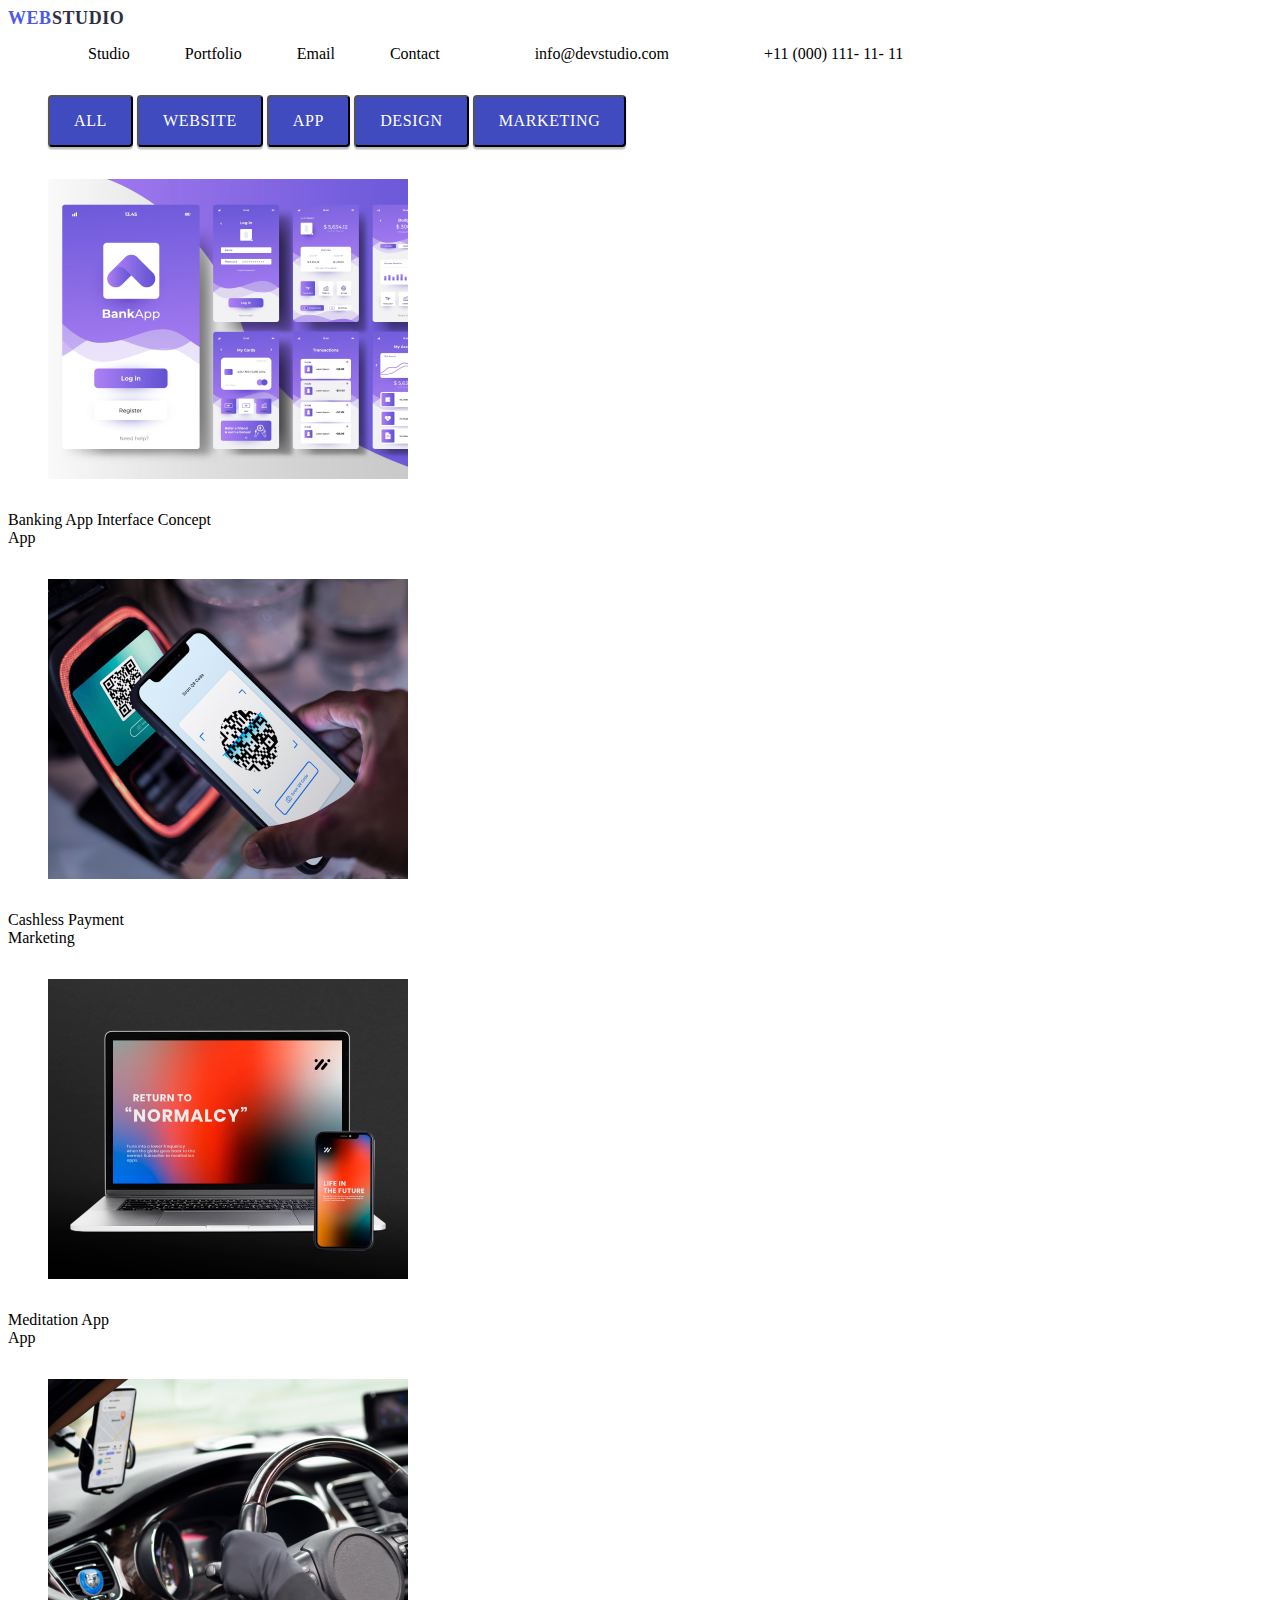
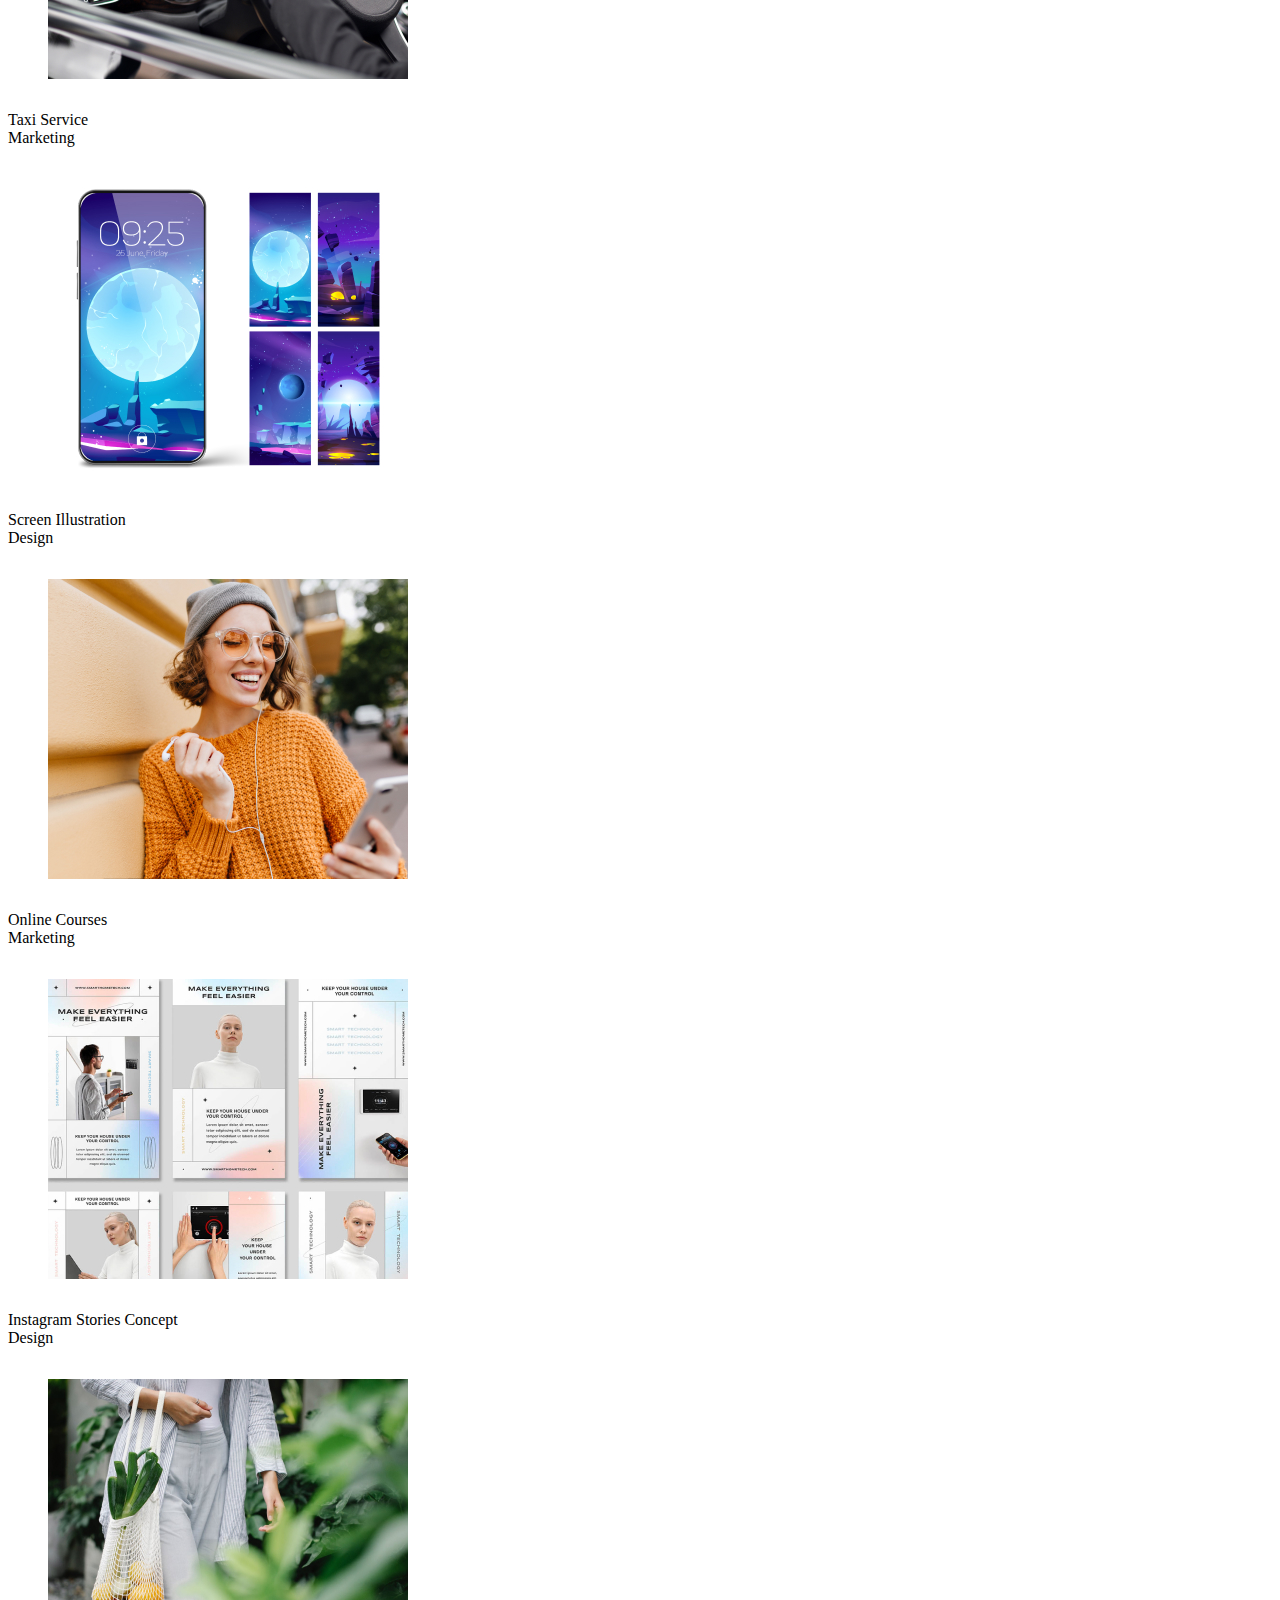
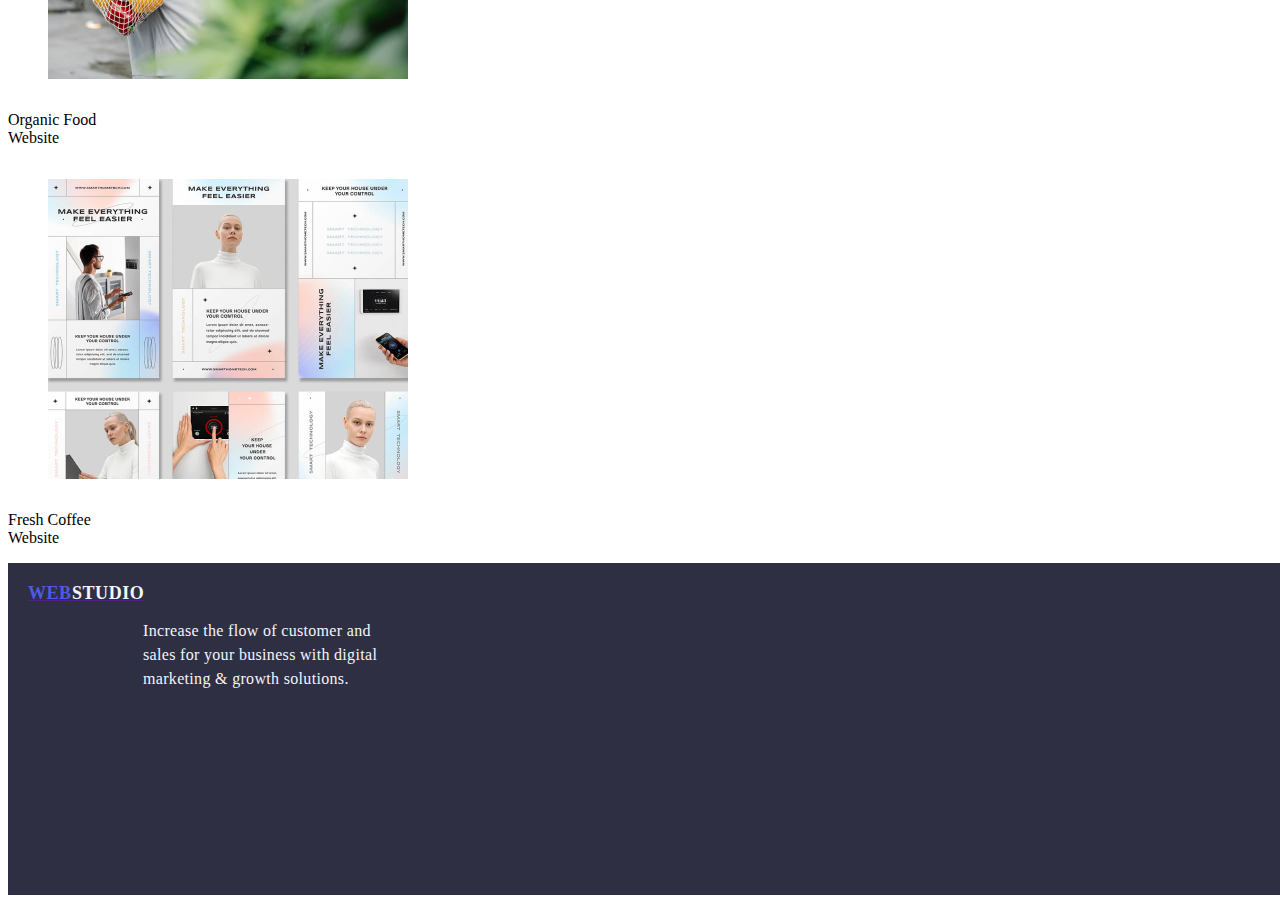
==== portfolio.html @ a5b62e5f "changes" ====
<!DOCTYPE html>
<html lang="en">
    <head>
        <meta charset="UTF-8"/>
        <meta name="viewport" content="device-width" , initial scale="1.0"/>
        <title>Portfolio</title>
        <link rel="stylesheet" href="css/style.css"/>
    </head>
    <body>
        <header>
            <nav>
                <a class="logo"><span class="web-logo">WEB</span><span class="studio-logo">STUDIO</span></a>
              </nav>
              <div>
                    <ul class="list">
                         <ul class="list">
                                     <a >Studio</a>
                         </ul> 
                         <ul class="list">
                                     <a>Portfolio</a>
              
                        <ul class="list">
                                     <a>Email</a>
                         </ul class="list">
                         <ul>
                                    <a>Contact</a>
                         </ul>
                    </ul>
             
        
         <ul>
            <ul class="list">
                    <a>info@devstudio.com</a>
            <ul>
            <ul class="list">
                    <a>+11 (000) 111- 11- 11</a>
        </ul>
    </div>
        </header>
        <ul>
            <button class="btn-button1">ALL</button>
            <button class="btn-button1">WEBSITE</button>
            <button class="btn-button1">APP</button>
            <button class="btn-button1">DESIGN</button>
            <button class="btn-button1">MARKETING</button>
        </ul>
        <div>

        <ul class="img2"><img src="images/projectcard1.jpg" alt="Banking App Interface Concept" /></ul>
                <p>Banking App Interface Concept <br>
                    App</p>
         <ul class="img2"><img src="images/projectcard2.jpg" alt="Cashless Payment" /></ul>
                    <p>Cashless Payment <br>
                        Marketing</p>
        <ul class="img2"><img src="images/projectcard3.jpg" alt="Meditation App" /></ul>
                    <p>Meditation App <br>
                        App</p>
        </div>
        <div>
        <ul class="img2"><img src="images/projectcard4.jpg" alt="Taxi Service Marketing" /></ul>
                        <p>Taxi Service <br>
                            Marketing</p>

        <ul class="img2"><img src="images/projectcard5.jpg" alt="Screen Illustration Design" /></ul>
                        <p>Screen Illustration <br>
                             Design </p>  
        <ul class="img2"><img src="images/projectcard6.jpg" alt="Online Courses Marketing" /></ul>
                             <p>Online Courses <br>
                                  Marketing </p> 
        </div>
        <div>
        <ul class="img2"><img src="images/projectcard7.jpg" alt="Instagram Stories Concept" /></ul>
                                  <p>Instagram Stories Concept <br>
                                       Design </p> 
         <ul class="img2"><img src="images/projectcard8.jpg" alt="Organic Food Website" /></ul>
                                    <p>Organic Food <br>
                                            Website </p>
        <ul class="img2"><img src="images/projectcard7.jpg" alt="Fresh Coffe" /></ul>
                                    <p>Fresh Coffee <br>
                                                 Website </p>
        </div>                                 
    </body>

    
        <footer class="bg-dark">
            <a href=""class="logo"><span class="web-logo">WEB</span><span class="studio-logo1">STUDIO</span></a>
              <p class="description1">
              Increase the flow of customer and <br />
              sales for your business with digital <br />
              marketing & growth solutions.
            </p>
    </footer>
</html>
---- css/style.css ----
.web-logo{
    display:flex;
    width: 44px;
    height: 21px;
    flex-direction: column;
    justify-content: center;
    color: var(--IRIS, #4D5AE5);
    font-family: Raleway;
    font-size: 18px;
    font-style: normal;
    font-weight: 800;
    line-height: 21px; 
    letter-spacing: 0.54px;
    text-transform: uppercase;

}
.studio-logo{
    color: var(--NAVY-BLUE, #2E2F42);
font-family: Raleway;
font-size: 18px;
font-style: normal;
font-weight: 800;
line-height: 21px; /* 116.667% */
letter-spacing: 0.54px;
text-transform: uppercase;
}


.studio-logo1{
    display: flex;
    width: 71px;
    height: 21px;
    flex-direction: column;
    justify-content: center;
    display:inline-flex;

    color: var(--CLOUD, #F4F4FD);
    font-family: Raleway;
    font-size: 18px;
    font-style: normal;
    font-weight: 800;
    line-height: 21px; /* 116.667% */
    letter-spacing: 0.54px;
    text-transform: uppercase;
}
body{
    font-family:"Roboto"
}
.container{
    display:flex;
    margin: 0 auto;
    width:1158px;
    padding: 0 15px;
}
.logo web{
    display:flex;
    justify-content: space-between;
    text-color:var(--black);
}
.header-logo{
    color:var (--navy blue, #2e2f42);
    font-family:Raleway;
    font-size:18px;
    font-weight:800;
    line-height:21px;
    letter spacing:0.54px;
    texttransform:uppercase;
}
.logo{
    display:flex;
    text-align:left;
}
.features-list{
    display:inline-block;
    display:flex;
    color: var(--NAVY-BLUE, #2E2F42);
    justify-content:space-evenly;
    font-family: Roboto;
    font-size: 30px;
    font-style: normal;
    font-weight: 500;
    line-height: 24px;
    letter-spacing:0.4px;
    width:264px;
}
.description1{

    color: var(--CLOUD, #F4F4FD);
    font-family: Roboto;
    font-size: 16px;
    font-style: normal;
    font-weight: 400;
    line-height: 24px;
    letter-spacing: 0.32px;
    width: 264px;
    align-items:left;
    justify-content:left;
}

.list{
    display:flex;
    gap:15px;
    justify-content:space-evenly;
    align-items:left;
    display:inline-flex;
}
.list1{
    display:flex;
    display:flex-end;
    margin-left:200px;
    gap:2px;
    justify-content: space-evenly;
    align-items:right;
   

}
.link-nav{
    display: flex;
    display:inline;
    justify-content:space-around;
}
.solution{
    color: var(--WHITE, #FFF);
    text-align: center;
    font-family: Roboto;
    font-size: 56px;
    font-style: normal;
    font-weight: 700;
    line-height: 60px;
    letter-spacing: 1.12px;
    padding:200px 200px 50px;
    justify-content:center;
    display:flex;
}
.hero{
     
     background: var(--NAVY-BLUE, #2E2F42);
     width:1440px;
     height:600px;
     justify-content: center;
     flex-shrink: 0;
}
.text{
     color: var(--NAVY-BLUE, #2E2F42);
     text-align: center;
     font-family: Roboto;
     font-size: 36px;
     font-style: normal;
     font-weight: 700;
     line-height: 40px; /* 111.111% */
     letter-spacing: 0.72px;
     text-transform: capitalize
}
.image{
    display:flex;
    display: inline-flex;
    flex-direction:row;
    align-items: flex-start;
    gap:24px;
    
}
.img1{
    display:flex;
    display: inline-flex;
    flex-direction:row;
    align-items: flex-start;
   justify-content: center;
    gap:24px;
   
    
    width: 264px;
    height: 260px;
}
.img2{
    display:flex;
    display: inline-flex;
    flex-direction:row;
    align-items:center;
    gap:24px;
    justify-content:space-between
}
.bg-dark{
    display:flex;
    background: var(--NAVY-BLUE, #2E2F42);
    width:1440px;
    height:312px;
    justify-content: left;
    flex-shrink: 0;
    padding-top:20px;
    padding-left:20px;
   
    font-family: Roboto;
    font-size: 16px;
    font-style: normal;
    font-weight: 400;
    line-height: 24px;
    letter-spacing: 0.32px;color: var(--CLOUD, #F4F4FD);
}
.hero-btn{
    display: inline-flex;
    padding: 16px 32px;
    align-items: center;
    gap: 10px;

    border-radius: 4px;
    background: var(--IRIS, #4D5AE5);
    box-shadow: 0px 4px 4px 0px rgba(0, 0, 0, 0.15);
    border:1000px;
    justify-content: center;
}
.hero-btn:hover{
    cursor:pointer;
    background-color:var (--ocean);
}
.description1{
  
    color: var(--CLOUD, #F4F4FD);
    font-family: Roboto;
    font-size: 16px;
    font-style: normal;
    font-weight: 400;
    line-height: 24px;
    letter-spacing: 0.32px;
    padding-top:20px;
    align-items: left;
    justify-content:left;

}
.work{
    align-items: center;
    margin-left: 200px;
    color: var(--NAVY-BLUE, #2E2F42);
text-align: center;

font-family: Roboto;
font-size: 20px;
font-style: normal;
font-weight: 700;
line-height: 40px; 
letter-spacing: 0.72px;
text-transform: capitalize;
}
.team{
    display:flex;
    align-items: center;
    margin-left: 200px;
    color: var(--NAVY-BLUE, #2E2F42);
    text-align:center;
    justify-content:space-evenly;

font-family: Roboto;
font-size: 20px;
font-style: normal;
font-weight: 700;
line-height: 40px;
letter-spacing: 0.72px;
text-transform: capitalize;
}
.team-designation{
    color: var(--NAVY-BLUE, #2E2F42);
text-align: left;
/* Header 3 */
font-family: Roboto;
font-size: 20px;
font-style: normal;
font-weight: 500;
line-height: 24px; /* 120% */
letter-spacing: 0.4px;
margin-left:70px;
}
.title{
    display:flex;
    display:inline-flex;

    justify-content:space-evenly;
    color: var(--NAVY-BLUE, #2E2F42);
    font-family: Roboto;
    font-size: 20px;
    font-style: normal;
    font-weight: 500;
    line-height: 24px;

    letter-spacing: 0.4px;
    margin-bottom: 20px;

  
}
.title-des{
    display:flex;
    align-items:flex-start;
    text-align: center;
}
.des{
    display:flex;
    display:inline-flex;

    color: var(--SLATE, #434455);
    align-items:flex-end;

    font-family: Roboto;
    font-size: 16px;
    font-style: normal;
    font-weight: 400;
    line-height: 24px; 
    letter-spacing: 0.32px;
}
.btn-button1{
    display:flex;
    color: var(--WHITE, #FFF);
text-align: center;

font-family: Roboto;
font-size: 16px;
font-style: normal;
font-weight: 500;
line-height: 24px; 
letter-spacing: 0.64px;

display:inline-flex;
padding: 12px 24px;
align-items: flex-start;

border-radius: 4px;
background: var(--OCEAN, #404BBF);
box-shadow: 0px 2px 2px 0px rgba(0, 0, 0, 0.12), 0px 2px 1px 0px rgba(0, 0, 0, 0.08), 0px 3px 1px 0px rgba(0, 0, 0, 0.10);
}
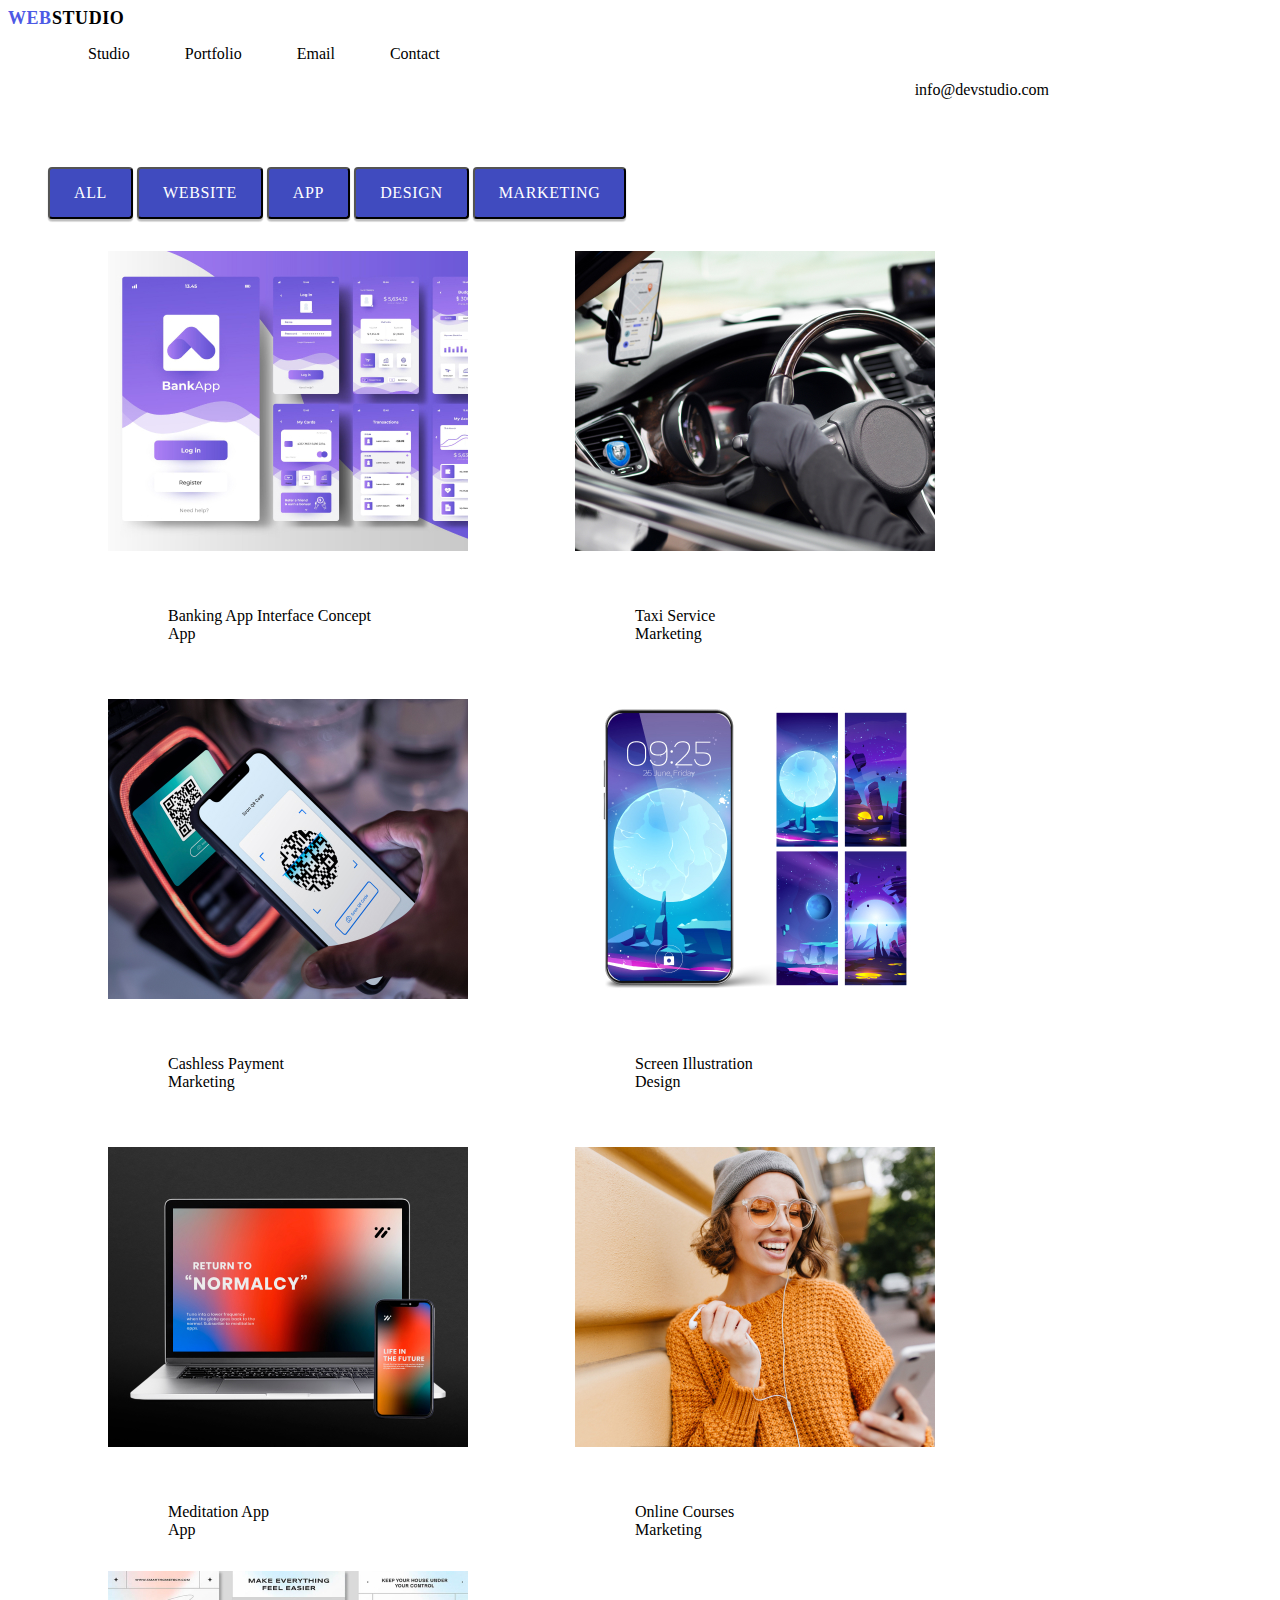
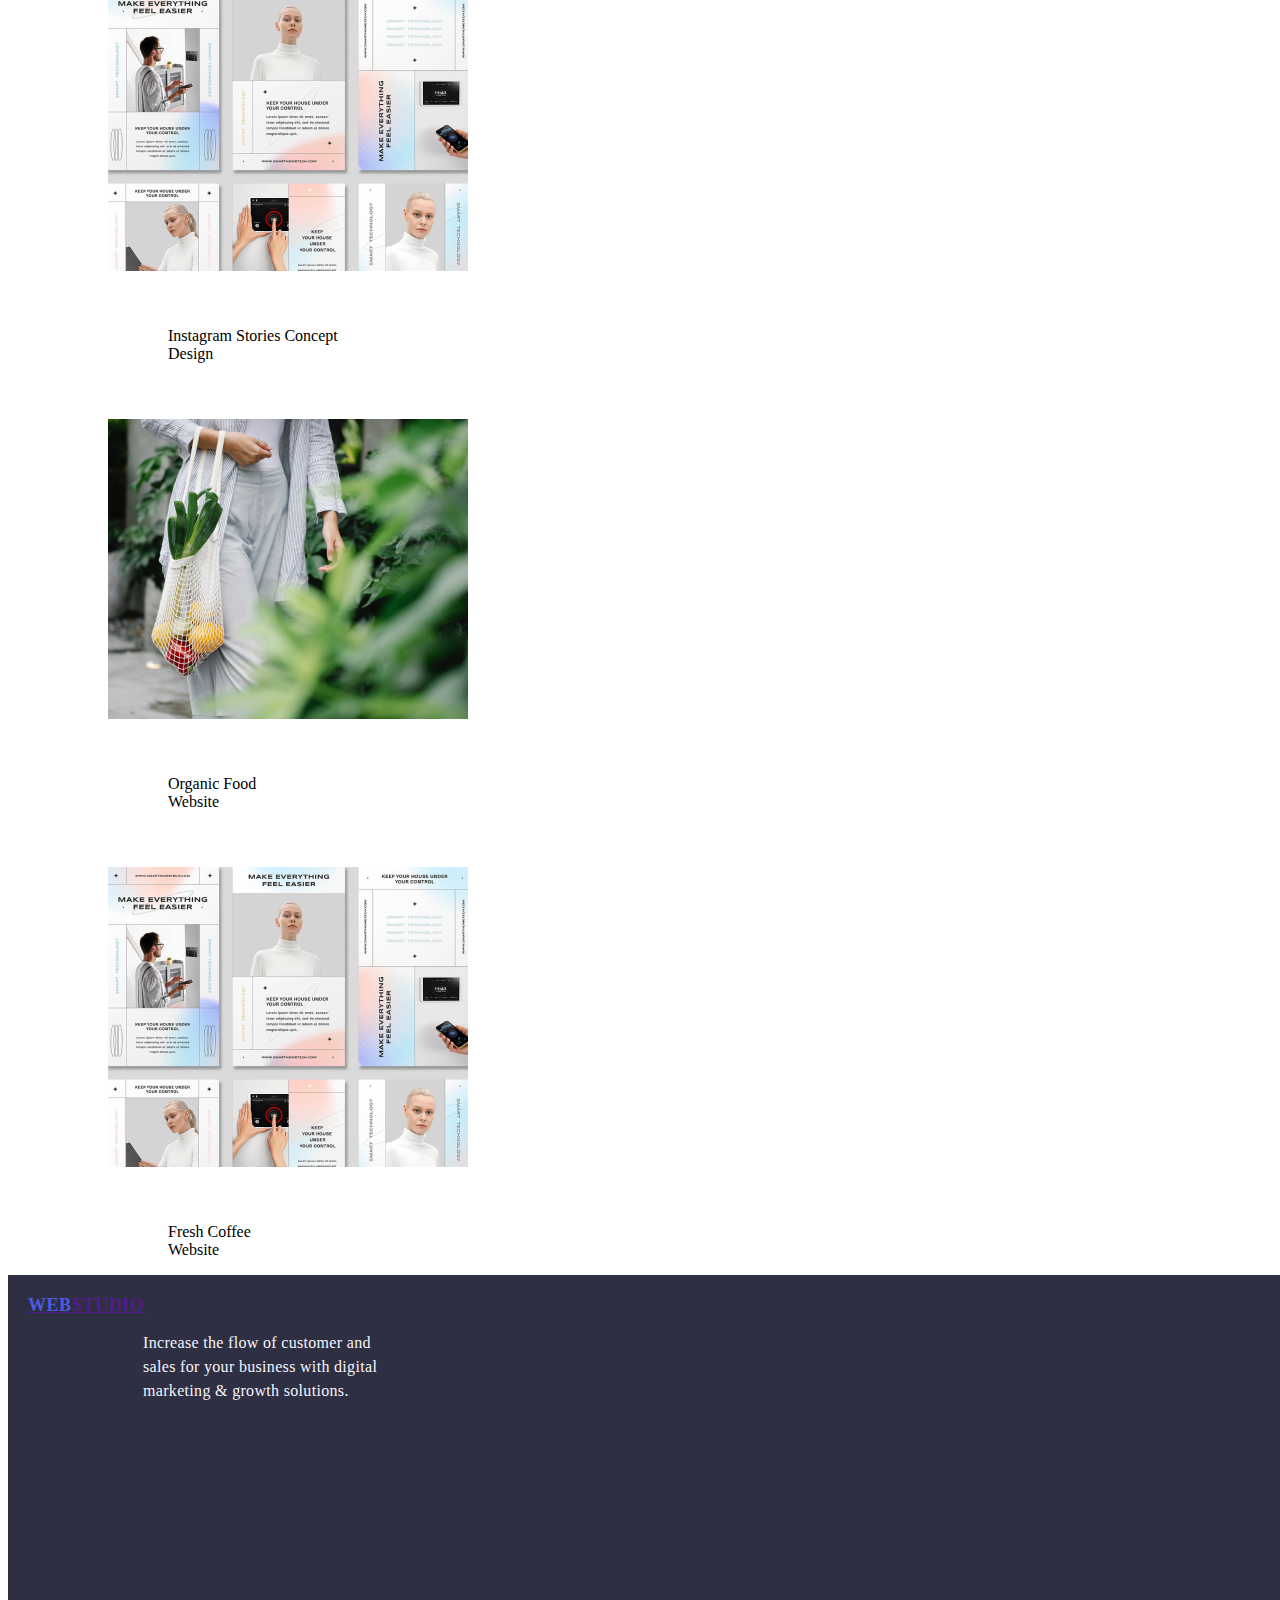
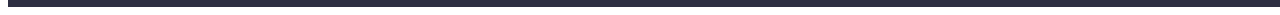
==== commit 7a3ba8fd: "chnages" ====
--- a/portfolio.html
+++ b/portfolio.html
@@ -11,7 +11,7 @@
             <nav>
                 <a class="logo"><span class="web-logo">WEB</span><span class="studio-logo">STUDIO</span></a>
               </nav>
-              <div>
+              <div class="list">
                     <ul class="list">
                          <ul class="list">
                                      <a >Studio</a>
@@ -28,11 +28,11 @@
                     </ul>
              
         
-         <ul>
-            <ul class="list">
+         <ul class="list2">
+            <ul class="list2">
                     <a>info@devstudio.com</a>
             <ul>
-            <ul class="list">
+            <ul class="list2">
                     <a>+11 (000) 111- 11- 11</a>
         </ul>
     </div>
@@ -44,40 +44,40 @@
             <button class="btn-button1">DESIGN</button>
             <button class="btn-button1">MARKETING</button>
         </ul>
-        <div>
+        <div class="img2">
 
         <ul class="img2"><img src="images/projectcard1.jpg" alt="Banking App Interface Concept" /></ul>
-                <p>Banking App Interface Concept <br>
-                    App</p>
+                                        <p class="img2-des">Banking App Interface Concept <br>
+                                             App</p>
          <ul class="img2"><img src="images/projectcard2.jpg" alt="Cashless Payment" /></ul>
-                    <p>Cashless Payment <br>
-                        Marketing</p>
+                                          <p class="img2-des">Cashless Payment <br>
+                                                                 Marketing</p>
         <ul class="img2"><img src="images/projectcard3.jpg" alt="Meditation App" /></ul>
-                    <p>Meditation App <br>
-                        App</p>
+                                            <p class="img2-des">Meditation App <br>
+                                                                    App</p>
         </div>
-        <div>
+        <div class="img2">
         <ul class="img2"><img src="images/projectcard4.jpg" alt="Taxi Service Marketing" /></ul>
-                        <p>Taxi Service <br>
-                            Marketing</p>
+                                              <p class="img2-des">Taxi Service <br>
+                                                                     Marketing</p>
 
         <ul class="img2"><img src="images/projectcard5.jpg" alt="Screen Illustration Design" /></ul>
-                        <p>Screen Illustration <br>
-                             Design </p>  
+                                             <p class="img2-des">Screen Illustration <br>
+                                                                    Design </p>  
         <ul class="img2"><img src="images/projectcard6.jpg" alt="Online Courses Marketing" /></ul>
-                             <p>Online Courses <br>
-                                  Marketing </p> 
+                                                <p class="img2-des">Online Courses <br>
+                                                                     Marketing </p> 
         </div>
-        <div>
+        <div class="img2">
         <ul class="img2"><img src="images/projectcard7.jpg" alt="Instagram Stories Concept" /></ul>
-                                  <p>Instagram Stories Concept <br>
-                                       Design </p> 
+                                            <p class="img2-des">Instagram Stories Concept <br>
+                                                                    Design </p> 
          <ul class="img2"><img src="images/projectcard8.jpg" alt="Organic Food Website" /></ul>
-                                    <p>Organic Food <br>
-                                            Website </p>
+                                                 <p class="img2-des">Organic Food <br>
+                                                                      Website </p>
         <ul class="img2"><img src="images/projectcard7.jpg" alt="Fresh Coffe" /></ul>
-                                    <p>Fresh Coffee <br>
-                                                 Website </p>
+                                                    <p class="img2-des">Fresh Coffee <br>
+                                                                      Website </p>
         </div>                                 
     </body>
 
--- a/css/style.css
+++ b/css/style.css
@@ -1,3 +1,4 @@
+
 .web-logo{
     display:flex;
     width: 44px;
@@ -15,7 +16,7 @@
 
 }
 .studio-logo{
-    color: var(--NAVY-BLUE, #2E2F42);
+    color: var( #2E2F42);
 font-family: Raleway;
 font-size: 18px;
 font-style: normal;
@@ -34,7 +35,7 @@
     justify-content: center;
     display:inline-flex;
 
-    color: var(--CLOUD, #F4F4FD);
+    color: var(#F4F4FD);
     font-family: Raleway;
     font-size: 18px;
     font-style: normal;
@@ -55,16 +56,7 @@
 .logo web{
     display:flex;
     justify-content: space-between;
-    text-color:var(--black);
-}
-.header-logo{
-    color:var (--navy blue, #2e2f42);
-    font-family:Raleway;
-    font-size:18px;
-    font-weight:800;
-    line-height:21px;
-    letter spacing:0.54px;
-    texttransform:uppercase;
+
 }
 .logo{
     display:flex;
@@ -95,6 +87,7 @@
     width: 264px;
     align-items:left;
     justify-content:left;
+    margin-left:auto 0;
 }
 
 .list{
@@ -106,19 +99,21 @@
 }
 .list1{
     display:flex;
-    display:flex-end;
-    margin-left:200px;
-    gap:2px;
-    justify-content: space-evenly;
-    align-items:right;
-   
-
-}
-.link-nav{
-    display: flex;
-    display:inline;
-    justify-content:space-around;
-}
+    margin-left:220px;
+    gap:1px;
+    justify-content:flex-end;
+    align-items:center;
+  
+}
+.list2{
+    display:flex;
+    margin-left:190px;
+    gap:1px;
+    justify-content:flex-end;
+    align-items:center;
+  
+}
+
 .solution{
     color: var(--WHITE, #FFF);
     text-align: center;
@@ -161,27 +156,35 @@
 }
 .img1{
     display:flex;
-    display: inline-flex;
+    display:inline-flex;
     flex-direction:row;
-    align-items: flex-start;
-   justify-content: center;
-    gap:24px;
-   
-    
+    align-items: center;
+    justify-content:center;
+    gap:5px;
     width: 264px;
     height: 260px;
 }
 .img2{
     display:flex;
     display: inline-flex;
-    flex-direction:row;
-    align-items:center;
+    flex-wrap:wrap;
+    flex-direction:column;
+    align-items:flex-start;
+    margin-left:30px;
+
     gap:24px;
     justify-content:space-between
 }
+.img2-des{
+    display:flex;
+    align-items: center;
+    margin-left:130px;
+    margin-right:100px;
+    gap:10px;
+}
 .bg-dark{
     display:flex;
-    background: var(--NAVY-BLUE, #2E2F42);
+    background: var(--NAVYBLUE, #2E2F42);
     width:1440px;
     height:312px;
     justify-content: left;
@@ -230,15 +233,14 @@
     align-items: center;
     margin-left: 200px;
     color: var(--NAVY-BLUE, #2E2F42);
-text-align: center;
-
-font-family: Roboto;
-font-size: 20px;
-font-style: normal;
-font-weight: 700;
-line-height: 40px; 
-letter-spacing: 0.72px;
-text-transform: capitalize;
+    text-align: center;
+    font-family: Roboto;
+    font-size: 20px;
+    font-style: normal;
+    font-weight: 700;
+    line-height: 40px; 
+    letter-spacing: 0.72px;
+    text-transform: capitalize;
 }
 .team{
     display:flex;
@@ -248,29 +250,34 @@
     text-align:center;
     justify-content:space-evenly;
 
-font-family: Roboto;
-font-size: 20px;
-font-style: normal;
-font-weight: 700;
-line-height: 40px;
-letter-spacing: 0.72px;
-text-transform: capitalize;
+    font-family: Roboto;
+    font-size: 20px;
+    font-style: normal;
+    font-weight: 700;
+    line-height: 40px;
+    letter-spacing: 0.72px;
+    text-transform: capitalize;
 }
 .team-designation{
     color: var(--NAVY-BLUE, #2E2F42);
-text-align: left;
-/* Header 3 */
-font-family: Roboto;
-font-size: 20px;
-font-style: normal;
-font-weight: 500;
-line-height: 24px; /* 120% */
-letter-spacing: 0.4px;
-margin-left:70px;
+    text-align: left;
+    font-family: Roboto;
+    font-size: 20px;
+    font-style: normal;
+    font-weight: 500;
+    line-height: 24px; 
+    letter-spacing: 0.4px;
+    margin-left:70px;
 }
 .title{
     display:flex;
     display:inline-flex;
+    align-items:flex-start;
+  
+    max-width: 1200px;
+    padding: 5px;
+    margin-left: auto;
+    margin-right: auto;
 
     justify-content:space-evenly;
     color: var(--NAVY-BLUE, #2E2F42);
@@ -282,6 +289,23 @@
 
     letter-spacing: 0.4px;
     margin-bottom: 20px;
+    /*
+    display:flex;
+    display:inline-flex;
+    align-items:baseline;
+    flex-direction:row;
+    flex-wrap:nowrap;
+
+    justify-content:space-evenly;
+    color: var(--NAVY-BLUE, #2E2F42);
+    font-family: Roboto;
+    font-size: 20px;
+    font-style: normal;
+    font-weight: 500;
+    line-height: 24px;
+
+    letter-spacing: 0.4px;
+    margin-bottom: 20px;*/
 
   
 }
@@ -289,14 +313,25 @@
     display:flex;
     align-items:flex-start;
     text-align: center;
+    justify-content:center;
+    margin-left:60px;
+    margin-bottom: 20px;
+    flex-wrap:nowrap;
+  
+
 }
 .des{
     display:flex;
     display:inline-flex;
-
-    color: var(--SLATE, #434455);
-    align-items:flex-end;
-
+    align-content:center;
+    justify-content: center;
+
+    gap:20px;
+
+    color:var(--SLATE, #434455);
+    align-items:baseline;
+    margin-top: 40px;
+    margin-left:20px;
     font-family: Roboto;
     font-size: 16px;
     font-style: normal;
@@ -307,31 +342,85 @@
 .btn-button1{
     display:flex;
     color: var(--WHITE, #FFF);
-text-align: center;
-
-font-family: Roboto;
-font-size: 16px;
-font-style: normal;
-font-weight: 500;
-line-height: 24px; 
-letter-spacing: 0.64px;
-
-display:inline-flex;
-padding: 12px 24px;
-align-items: flex-start;
-
-border-radius: 4px;
-background: var(--OCEAN, #404BBF);
-box-shadow: 0px 2px 2px 0px rgba(0, 0, 0, 0.12), 0px 2px 1px 0px rgba(0, 0, 0, 0.08), 0px 3px 1px 0px rgba(0, 0, 0, 0.10);
-}
-
-
-
-
-
-
-
-  
-
-   
-   +    text-align: center;
+    align-content:center;
+
+    font-family: Roboto;
+    font-size: 16px;
+    font-style: normal;
+    font-weight: 500;
+    line-height: 24px; 
+    letter-spacing: 0.64px;
+
+    display:inline-flex;
+    padding: 12px 24px;
+    align-items: center;
+    justify-content:space-around;
+    flex-direction:row;
+    gap:50px;
+
+    border-radius: 4px;
+    background: var(--OCEAN, #404BBF);
+    box-shadow: 0px 2px 2px 0px rgba(0, 0, 0, 0.12), 0px 2px 1px 0px rgba(0, 0, 0, 0.08), 0px 3px 1px 0px rgba(0, 0, 0, 0.10);
+}
+.web-logo{
+    display: flex;
+    width: 44px;
+    height: 21px;
+    flex-direction: column;
+    justify-content: center;
+
+    color: var(--IRIS, #4D5AE5);
+    font-family: Raleway;
+    font-size: 18px;
+    font-style: normal;
+    font-weight: 800;
+    line-height: 21px; /* 116.667% */
+    letter-spacing: 0.54px;
+    text-transform: uppercase;
+}
+.studio-footer{
+    color:var(--cloudcolor);
+}
+.header{
+    border-bottom: 1px solid var (--cornflower,#e7e9fc)
+}
+.header-list{
+    display:flex;
+}
+.container{
+    margin: 0 auto;
+    width:1158px;
+    padding: 0 15px;
+}
+.logo.web{
+    display: flex;
+    justify-content: space-between
+}
+.logo{
+    text-align:"center";
+}
+.features-list{
+    display:flex;
+    gap:20px;
+}
+.item-list{
+    display:flex;
+    gap:24px;
+    text-align:center;
+}
+.hero{
+    padding-top: 188px;
+}
+.hero-btn{
+    background-color: var(--iris);
+    border:none;
+    border-radius: 4px;
+    color: var (--white);
+    padding:16px 32px;
+}
+.hero-btn:hover{
+    cursor:pointer;
+    background-color:var (--ocean);
+}
+
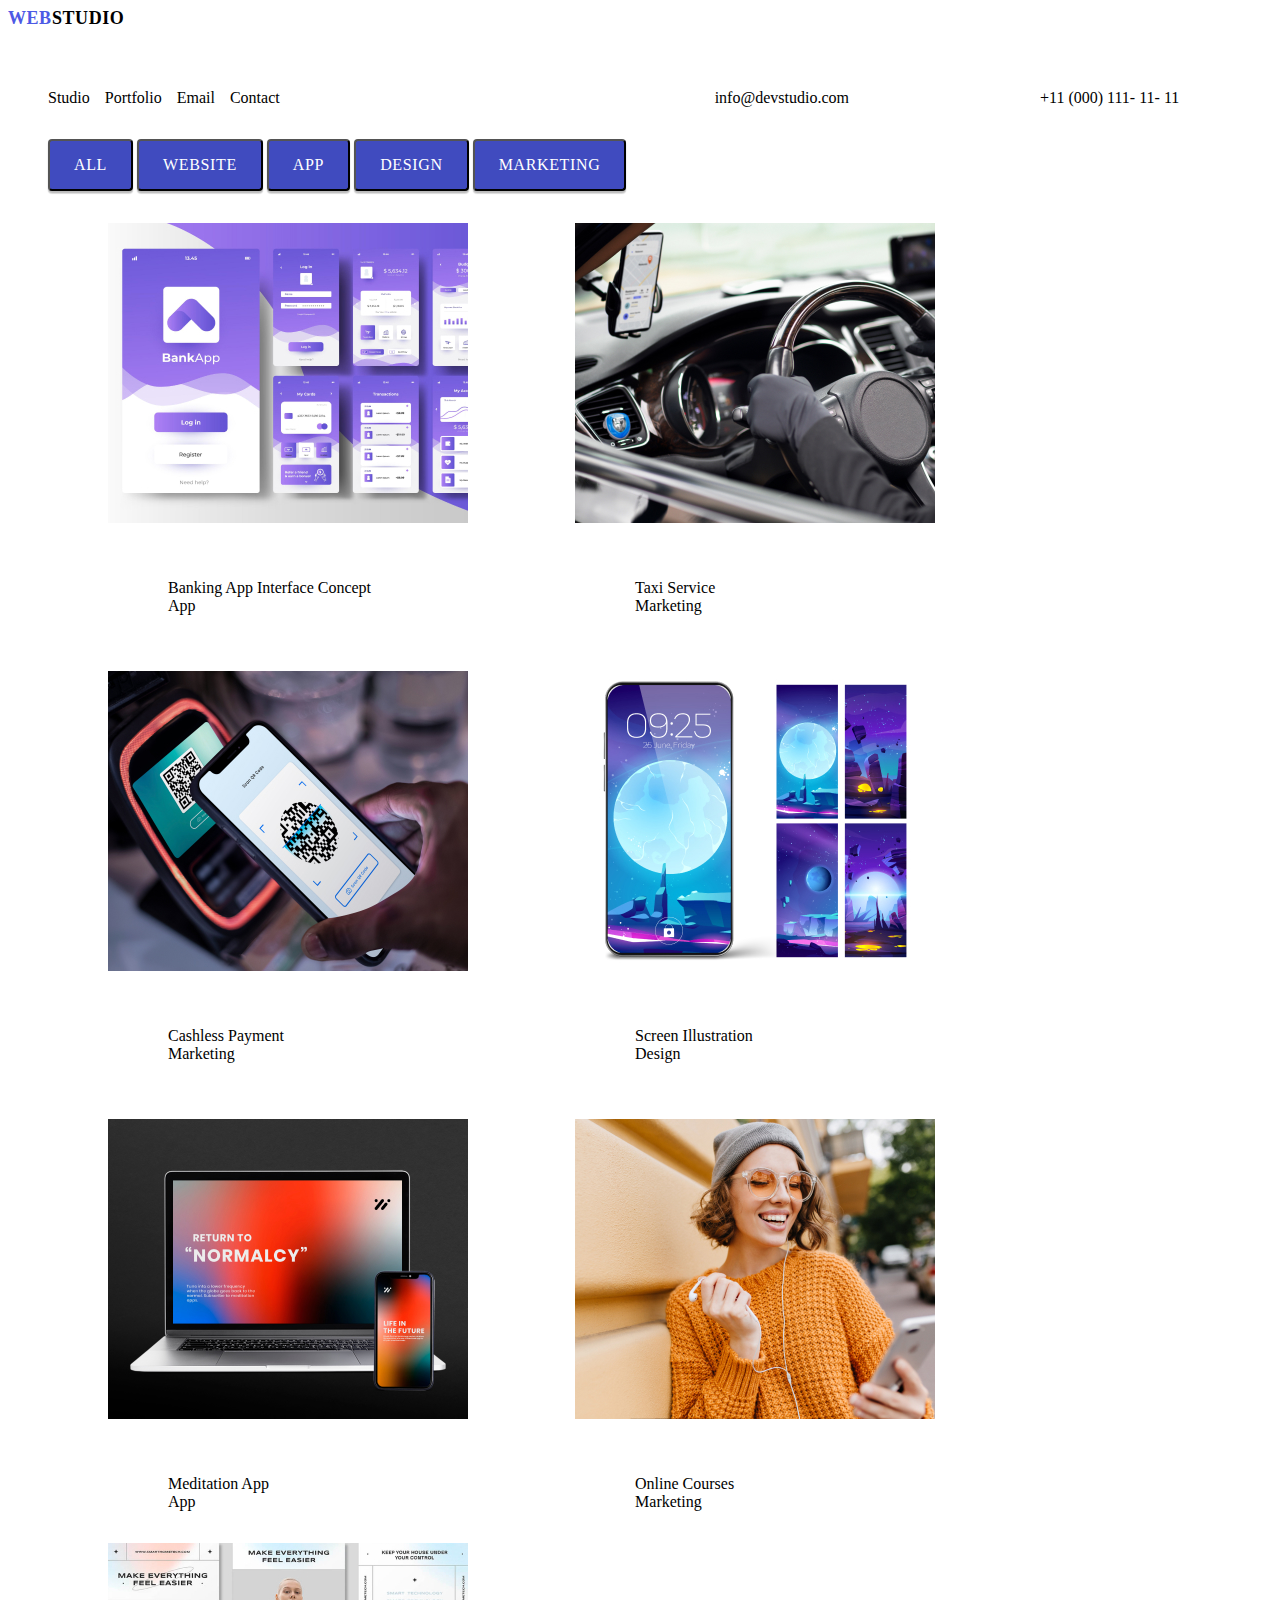
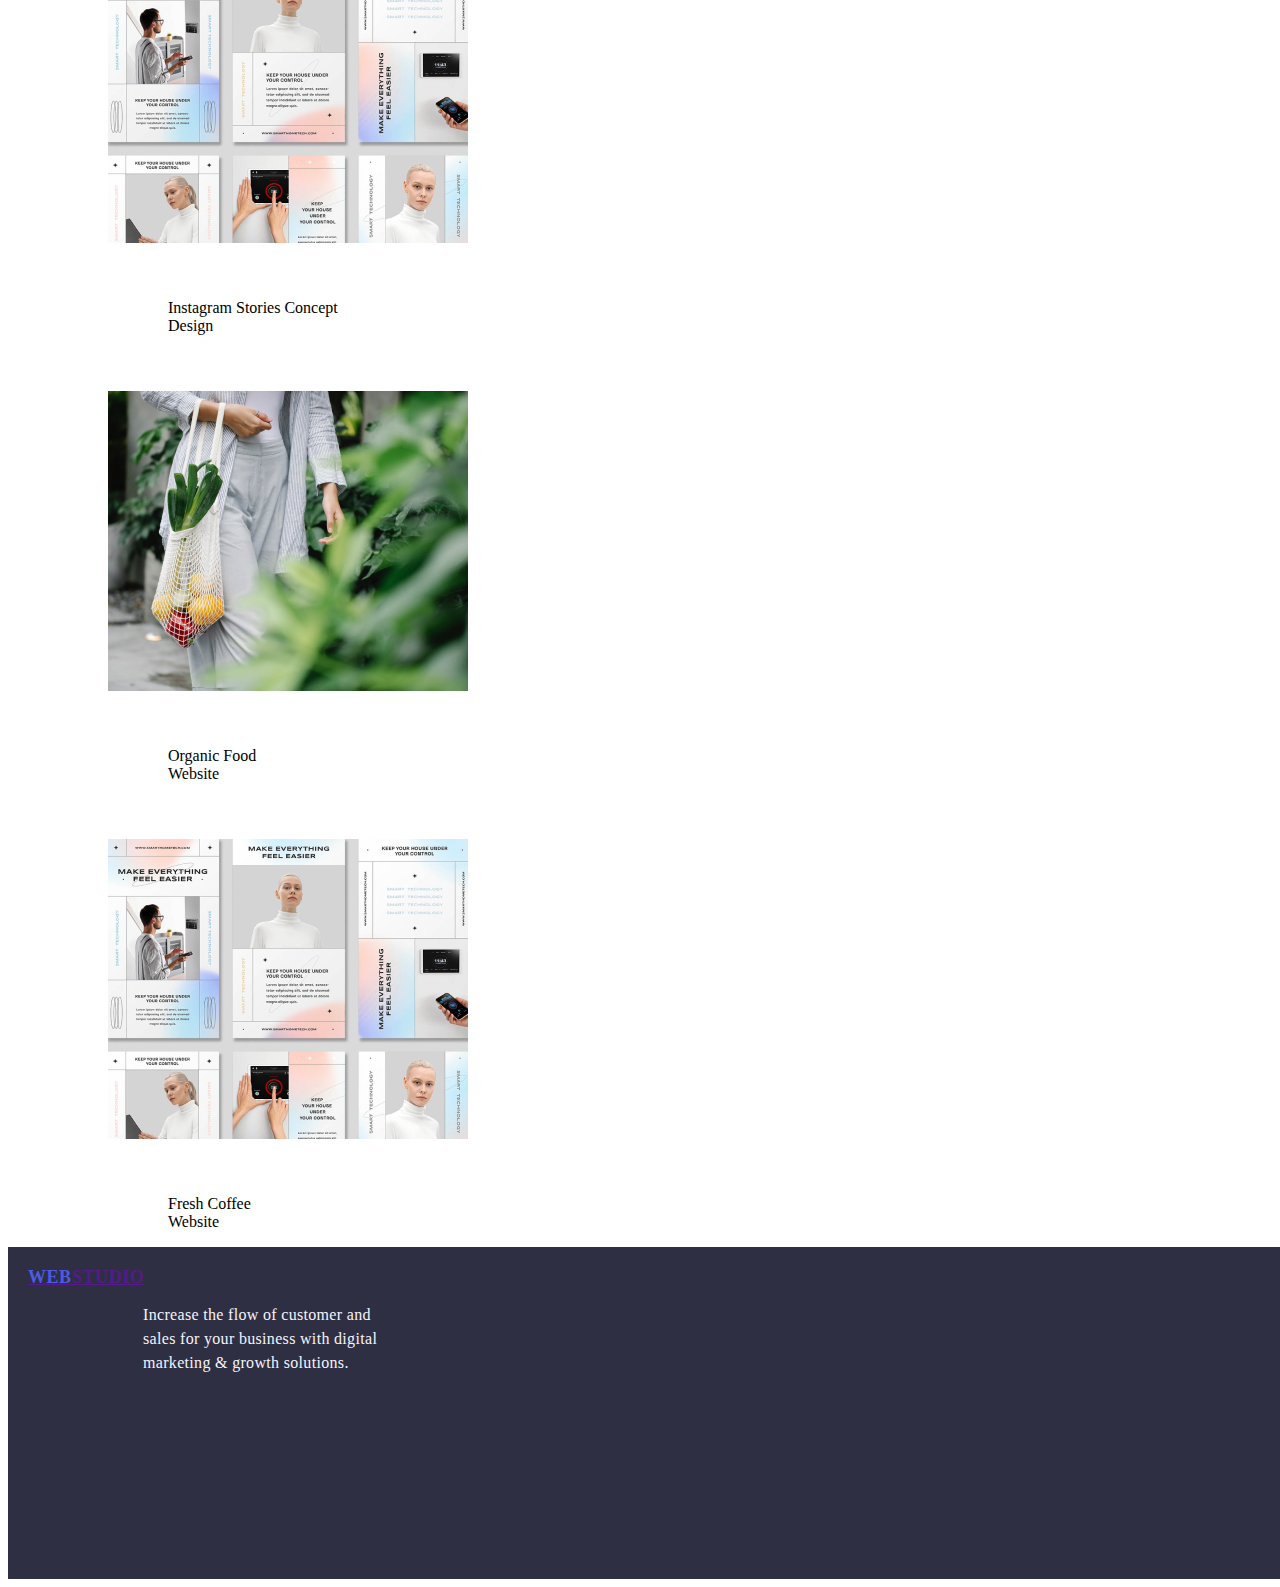
==== commit 2201ec30: "change font" ====
--- a/portfolio.html
+++ b/portfolio.html
@@ -13,28 +13,28 @@
               </nav>
               <div class="list">
                     <ul class="list">
-                         <ul class="list">
+                         <li class="list">
                                      <a >Studio</a>
-                         </ul> 
-                         <ul class="list">
+                         </li> 
+                         <li class="list">
                                      <a>Portfolio</a>
+                         </li>
               
-                        <ul class="list">
+                        <li class="list">
                                      <a>Email</a>
-                         </ul class="list">
-                         <ul>
+                        </li>
+                         <li class="list">
                                     <a>Contact</a>
-                         </ul>
+                         </li>
                     </ul>
-             
-        
+                   
          <ul class="list2">
-            <ul class="list2">
+            <li class="list2">
                     <a>info@devstudio.com</a>
-            <ul>
-            <ul class="list2">
+            </li>
+            <li class="list2">
                     <a>+11 (000) 111- 11- 11</a>
-        </ul>
+            </li>
     </div>
         </header>
         <ul>
@@ -45,7 +45,6 @@
             <button class="btn-button1">MARKETING</button>
         </ul>
         <div class="img2">
-
         <ul class="img2"><img src="images/projectcard1.jpg" alt="Banking App Interface Concept" /></ul>
                                         <p class="img2-des">Banking App Interface Concept <br>
                                              App</p>
--- a/css/style.css
+++ b/css/style.css
@@ -6,27 +6,24 @@
     flex-direction: column;
     justify-content: center;
     color: var(--IRIS, #4D5AE5);
-    font-family: Raleway;
+    font-family: Roboto;
     font-size: 18px;
     font-style: normal;
     font-weight: 800;
     line-height: 21px; 
     letter-spacing: 0.54px;
     text-transform: uppercase;
-
 }
 .studio-logo{
     color: var( #2E2F42);
-font-family: Raleway;
-font-size: 18px;
-font-style: normal;
-font-weight: 800;
-line-height: 21px; /* 116.667% */
-letter-spacing: 0.54px;
-text-transform: uppercase;
-}
-
-
+    font-family: Roboto;
+    font-size: 18px;
+    font-style: normal;
+    font-weight: 800;
+    line-height: 21px; /* 116.667% */
+    letter-spacing: 0.54px;
+    text-transform: uppercase;
+}
 .studio-logo1{
     display: flex;
     width: 71px;
@@ -34,9 +31,8 @@
     flex-direction: column;
     justify-content: center;
     display:inline-flex;
-
     color: var(#F4F4FD);
-    font-family: Raleway;
+    font-family: Roboto;
     font-size: 18px;
     font-style: normal;
     font-weight: 800;
@@ -56,7 +52,6 @@
 .logo web{
     display:flex;
     justify-content: space-between;
-
 }
 .logo{
     display:flex;
@@ -89,21 +84,21 @@
     justify-content:left;
     margin-left:auto 0;
 }
-
 .list{
     display:flex;
     gap:15px;
     justify-content:space-evenly;
     align-items:left;
     display:inline-flex;
+    margin-top:20px;
 }
 .list1{
     display:flex;
     margin-left:220px;
+    margin-top:20px;
     gap:1px;
     justify-content:flex-end;
-    align-items:center;
-  
+    align-items:center; 
 }
 .list2{
     display:flex;
@@ -111,9 +106,8 @@
     gap:1px;
     justify-content:flex-end;
     align-items:center;
-  
-}
-
+    margin-top:20px;
+}
 .solution{
     color: var(--WHITE, #FFF);
     text-align: center;
@@ -160,9 +154,8 @@
     flex-direction:row;
     align-items: center;
     justify-content:center;
-    gap:5px;
-    width: 264px;
-    height: 260px;
+    gap:5px; 
+    height:260px;
 }
 .img2{
     display:flex;
@@ -171,7 +164,6 @@
     flex-direction:column;
     align-items:flex-start;
     margin-left:30px;
-
     gap:24px;
     justify-content:space-between
 }
@@ -190,8 +182,7 @@
     justify-content: left;
     flex-shrink: 0;
     padding-top:20px;
-    padding-left:20px;
-   
+    padding-left:20px;  
     font-family: Roboto;
     font-size: 16px;
     font-style: normal;
@@ -204,7 +195,6 @@
     padding: 16px 32px;
     align-items: center;
     gap: 10px;
-
     border-radius: 4px;
     background: var(--IRIS, #4D5AE5);
     box-shadow: 0px 4px 4px 0px rgba(0, 0, 0, 0.15);
@@ -215,8 +205,7 @@
     cursor:pointer;
     background-color:var (--ocean);
 }
-.description1{
-  
+.description1{ 
     color: var(--CLOUD, #F4F4FD);
     font-family: Roboto;
     font-size: 16px;
@@ -227,7 +216,6 @@
     padding-top:20px;
     align-items: left;
     justify-content:left;
-
 }
 .work{
     align-items: center;
@@ -249,7 +237,6 @@
     color: var(--NAVY-BLUE, #2E2F42);
     text-align:center;
     justify-content:space-evenly;
-
     font-family: Roboto;
     font-size: 20px;
     font-style: normal;
@@ -272,13 +259,11 @@
 .title{
     display:flex;
     display:inline-flex;
-    align-items:flex-start;
-  
+    align-items:flex-start; 
     max-width: 1200px;
     padding: 5px;
     margin-left: auto;
     margin-right: auto;
-
     justify-content:space-evenly;
     color: var(--NAVY-BLUE, #2E2F42);
     font-family: Roboto;
@@ -286,7 +271,6 @@
     font-style: normal;
     font-weight: 500;
     line-height: 24px;
-
     letter-spacing: 0.4px;
     margin-bottom: 20px;
     /*
@@ -371,7 +355,7 @@
     justify-content: center;
 
     color: var(--IRIS, #4D5AE5);
-    font-family: Raleway;
+    font-family:Roboto;
     font-size: 18px;
     font-style: normal;
     font-weight: 800;
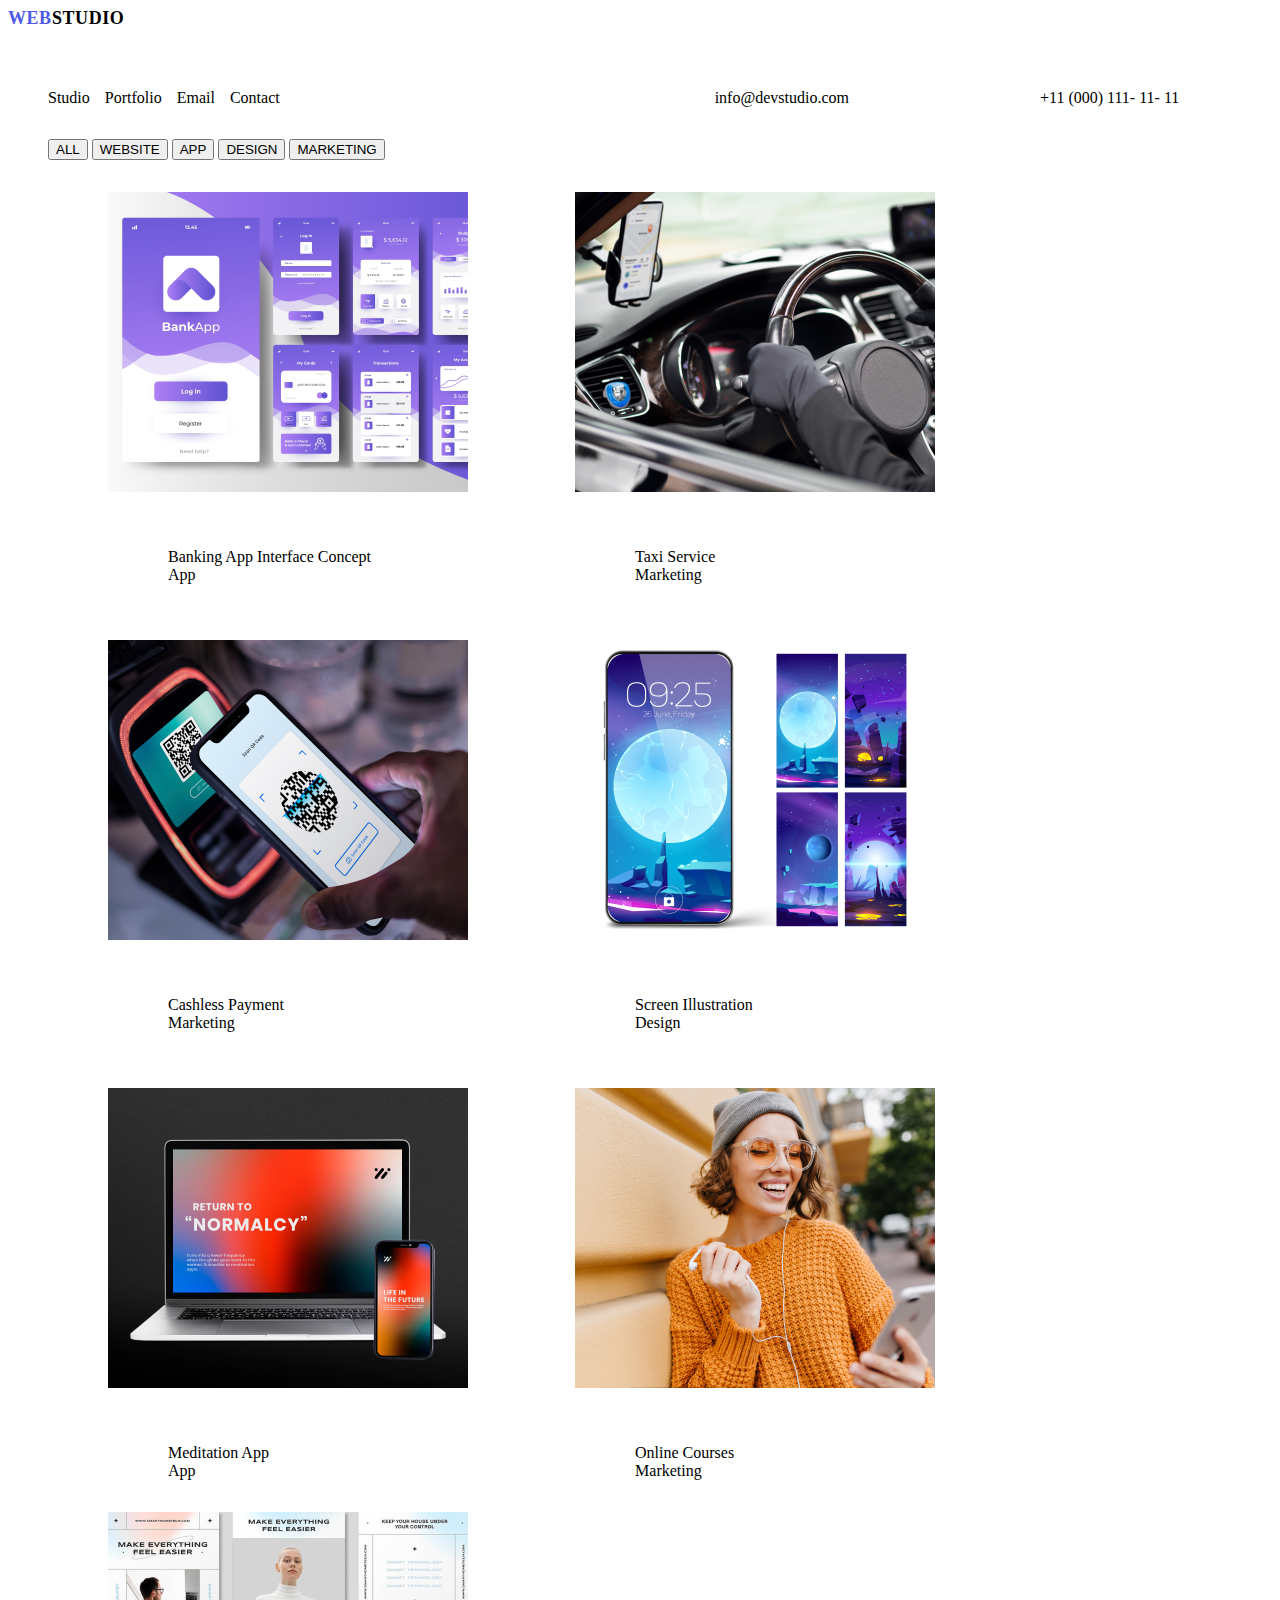
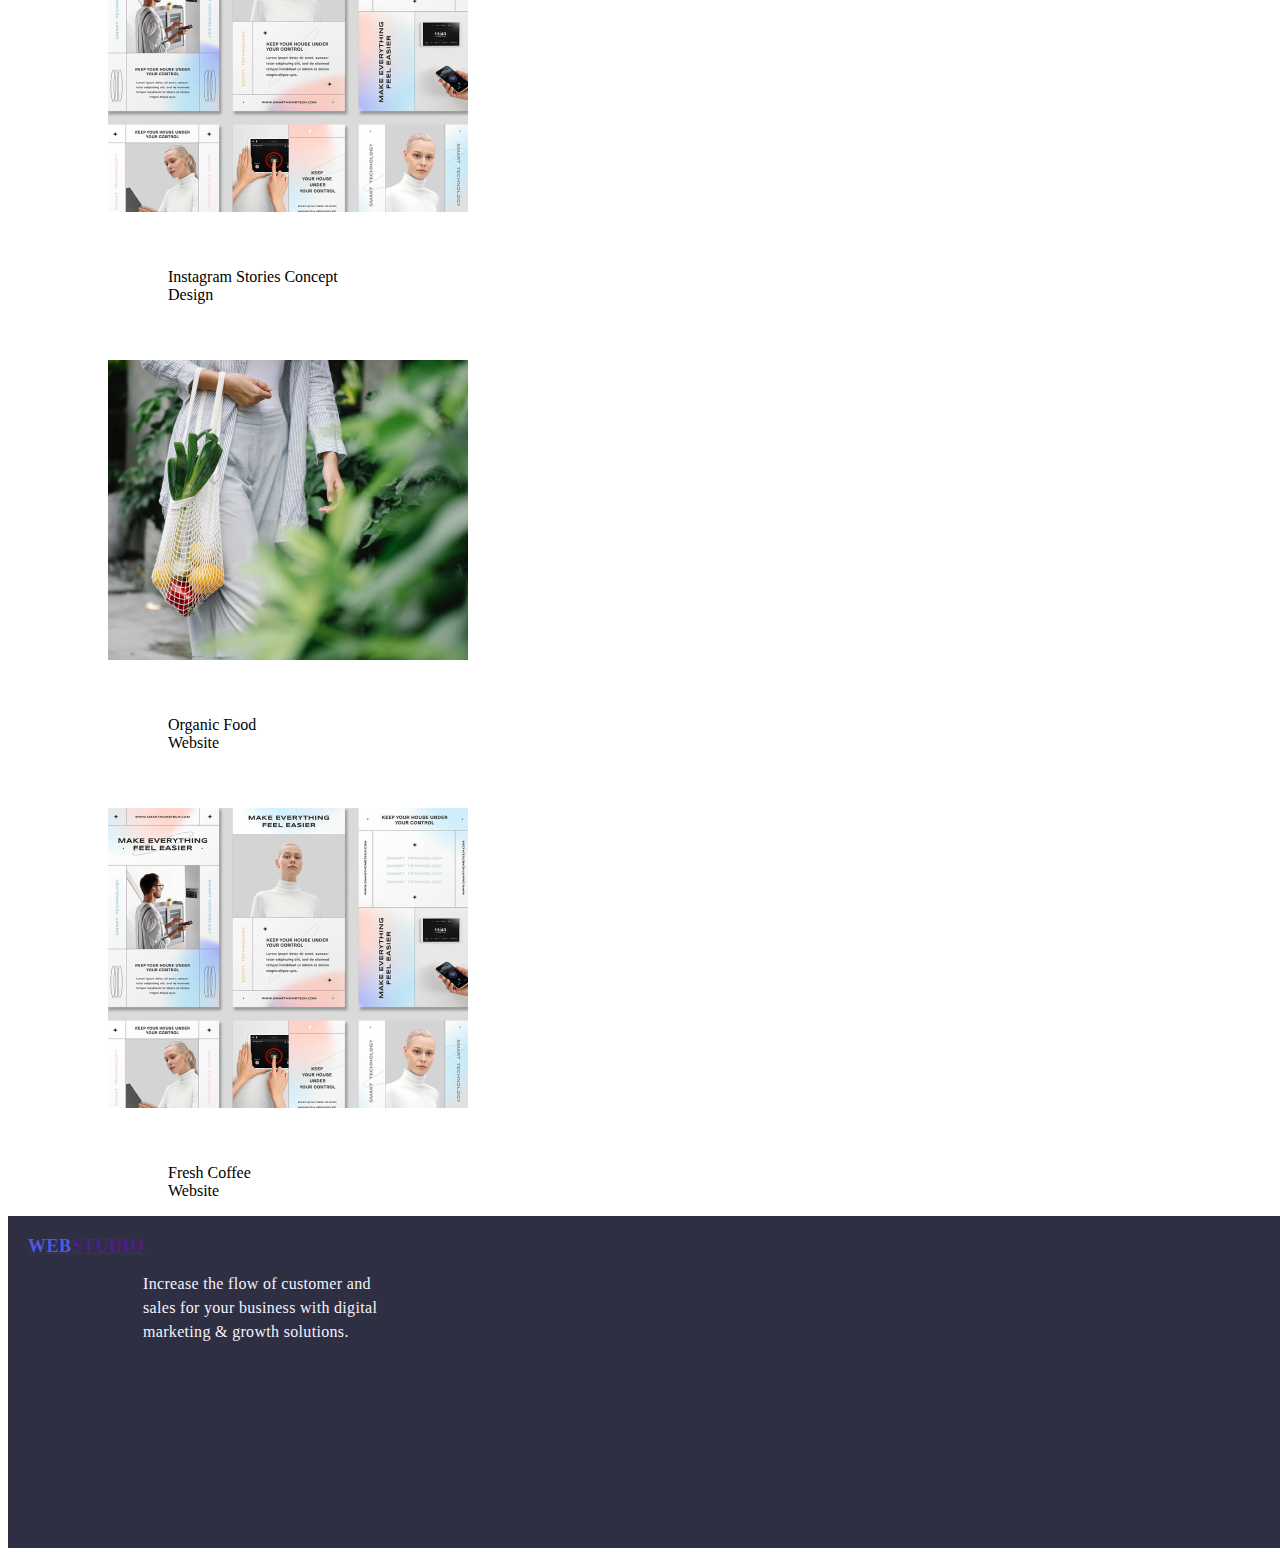
==== commit 47da14e4: "update" ====
--- a/portfolio.html
+++ b/portfolio.html
@@ -14,28 +14,27 @@
               <div class="list">
                     <ul class="list">
                          <li class="list">
-                                     <a >Studio</a>
-                         </li> 
-                         <li class="list">
-                                     <a>Portfolio</a>
-                         </li>
-              
-                        <li class="list">
-                                     <a>Email</a>
-                        </li>
-                         <li class="list">
-                                    <a>Contact</a>
-                         </li>
-                    </ul>
+                            <a >Studio</a>
+                                </li> 
+                                     <li class="list">
+                                        <a>Portfolio</a>
+                                            </li>             
+                                                 <li class="list">
+                                                    <a>Email</a>
+                                                        </li>
+                                                             <li class="list">
+                                                                 <a>Contact</a>
+                                                                    </li>
+                                                                 </ul>
                    
-         <ul class="list2">
-            <li class="list2">
-                    <a>info@devstudio.com</a>
-            </li>
-            <li class="list2">
-                    <a>+11 (000) 111- 11- 11</a>
-            </li>
-    </div>
+                                                             <ul class="list2">
+                                                         <li class="list2">
+                                                     <a>info@devstudio.com</a>
+                                                 </li>
+                                            <li class="list2">
+                                        <a>+11 (000) 111- 11- 11</a>
+                                    </li>
+                             </div>
         </header>
         <ul>
             <button class="btn-button1">ALL</button>
--- a/css/style.css
+++ b/css/style.css
@@ -94,7 +94,8 @@
 }
 .list1{
     display:flex;
-    margin-left:220px;
+    display: flex-end;
+    margin-left:190px;
     margin-top:20px;
     gap:1px;
     justify-content:flex-end;
@@ -146,6 +147,7 @@
     flex-direction:row;
     align-items: flex-start;
     gap:24px;
+    height: 250px;
     
 }
 .img1{
@@ -154,8 +156,8 @@
     flex-direction:row;
     align-items: center;
     justify-content:center;
-    gap:5px; 
-    height:260px;
+    gap:2px; 
+    height: 250px;
 }
 .img2{
     display:flex;
@@ -183,7 +185,7 @@
     flex-shrink: 0;
     padding-top:20px;
     padding-left:20px;  
-    font-family: Roboto;
+    font-family:Roboto;
     font-size: 16px;
     font-style: normal;
     font-weight: 400;
@@ -191,6 +193,7 @@
     letter-spacing: 0.32px;color: var(--CLOUD, #F4F4FD);
 }
 .hero-btn{
+    
     display: inline-flex;
     padding: 16px 32px;
     align-items: center;
@@ -245,16 +248,27 @@
     letter-spacing: 0.72px;
     text-transform: capitalize;
 }
+/*
 .team-designation{
     color: var(--NAVY-BLUE, #2E2F42);
-    text-align: left;
+    text-align:left;
     font-family: Roboto;
     font-size: 20px;
     font-style: normal;
     font-weight: 500;
     line-height: 24px; 
     letter-spacing: 0.4px;
-    margin-left:70px;
+    margin-left:20px;
+}
+*/
+.team-designation{
+    display:flex;
+    display:inline-flex;
+    align-items: center;
+    margin-left:5px;
+    margin-right:5px;
+    gap:5px;
+    
 }
 .title{
     display:flex;
@@ -308,22 +322,55 @@
     display:flex;
     display:inline-flex;
     align-content:center;
-    justify-content: center;
-
+    justify-content:center;
     gap:20px;
-
     color:var(--SLATE, #434455);
     align-items:baseline;
-    margin-top: 40px;
+    margin-top:40px;
     margin-left:20px;
-    font-family: Roboto;
-    font-size: 16px;
-    font-style: normal;
-    font-weight: 400;
+    font-family:Roboto;
+    font-size: 16px;
+    font-style:normal;
+    font-weight:400;
+    line-height:24px; 
+    letter-spacing:0.32px;
+}
+.descript{
+    display:flex;
+    display:inline flex;
+    color: var(--SLATE, #434455);
+    font-size: 16px;
     line-height: 24px; 
-    letter-spacing: 0.32px;
-}
-.btn-button1{
+    letter-spacing: 1.5px;
+
+}
+.btn-button1:hover{
+    cursor:pointer;
+    display:flex;
+    color: var(--WHITE, #FFF);
+    text-align: center;
+    align-content:center;
+
+    font-family: Roboto;
+    font-size: 20px;
+    font-style: normal;
+    font-weight: 500;
+    line-height: 24px; 
+    letter-spacing: 0.64px;
+
+    display:inline-flex;
+    padding: 12px 24px;
+    align-items: center;
+    justify-content:space-around;
+    flex-direction:row;
+    gap:50px;
+
+    border-radius: 4px;
+    background: var(--OCEAN, #404BBF);
+    box-shadow: 0px 2px 2px 0px rgba(0, 0, 0, 0.12), 0px 2px 1px 0px rgba(0, 0, 0, 0.08), 0px 3px 1px 0px rgba(0, 0, 0, 0.10);
+}
+.btn-button:hover{
+    cursor:pointer;
     display:flex;
     color: var(--WHITE, #FFF);
     text-align: center;
@@ -407,4 +454,20 @@
     cursor:pointer;
     background-color:var (--ocean);
 }
-
+/*
+.h4{
+    display:flex;
+    display:inline-flex;
+    justify-content:center;
+    align-items: center;
+
+}
+*/
+.h4{
+    display:flex;
+    align-items: center;
+    margin-left:130px;
+    margin-right:100px;
+    gap:10px;
+}
+
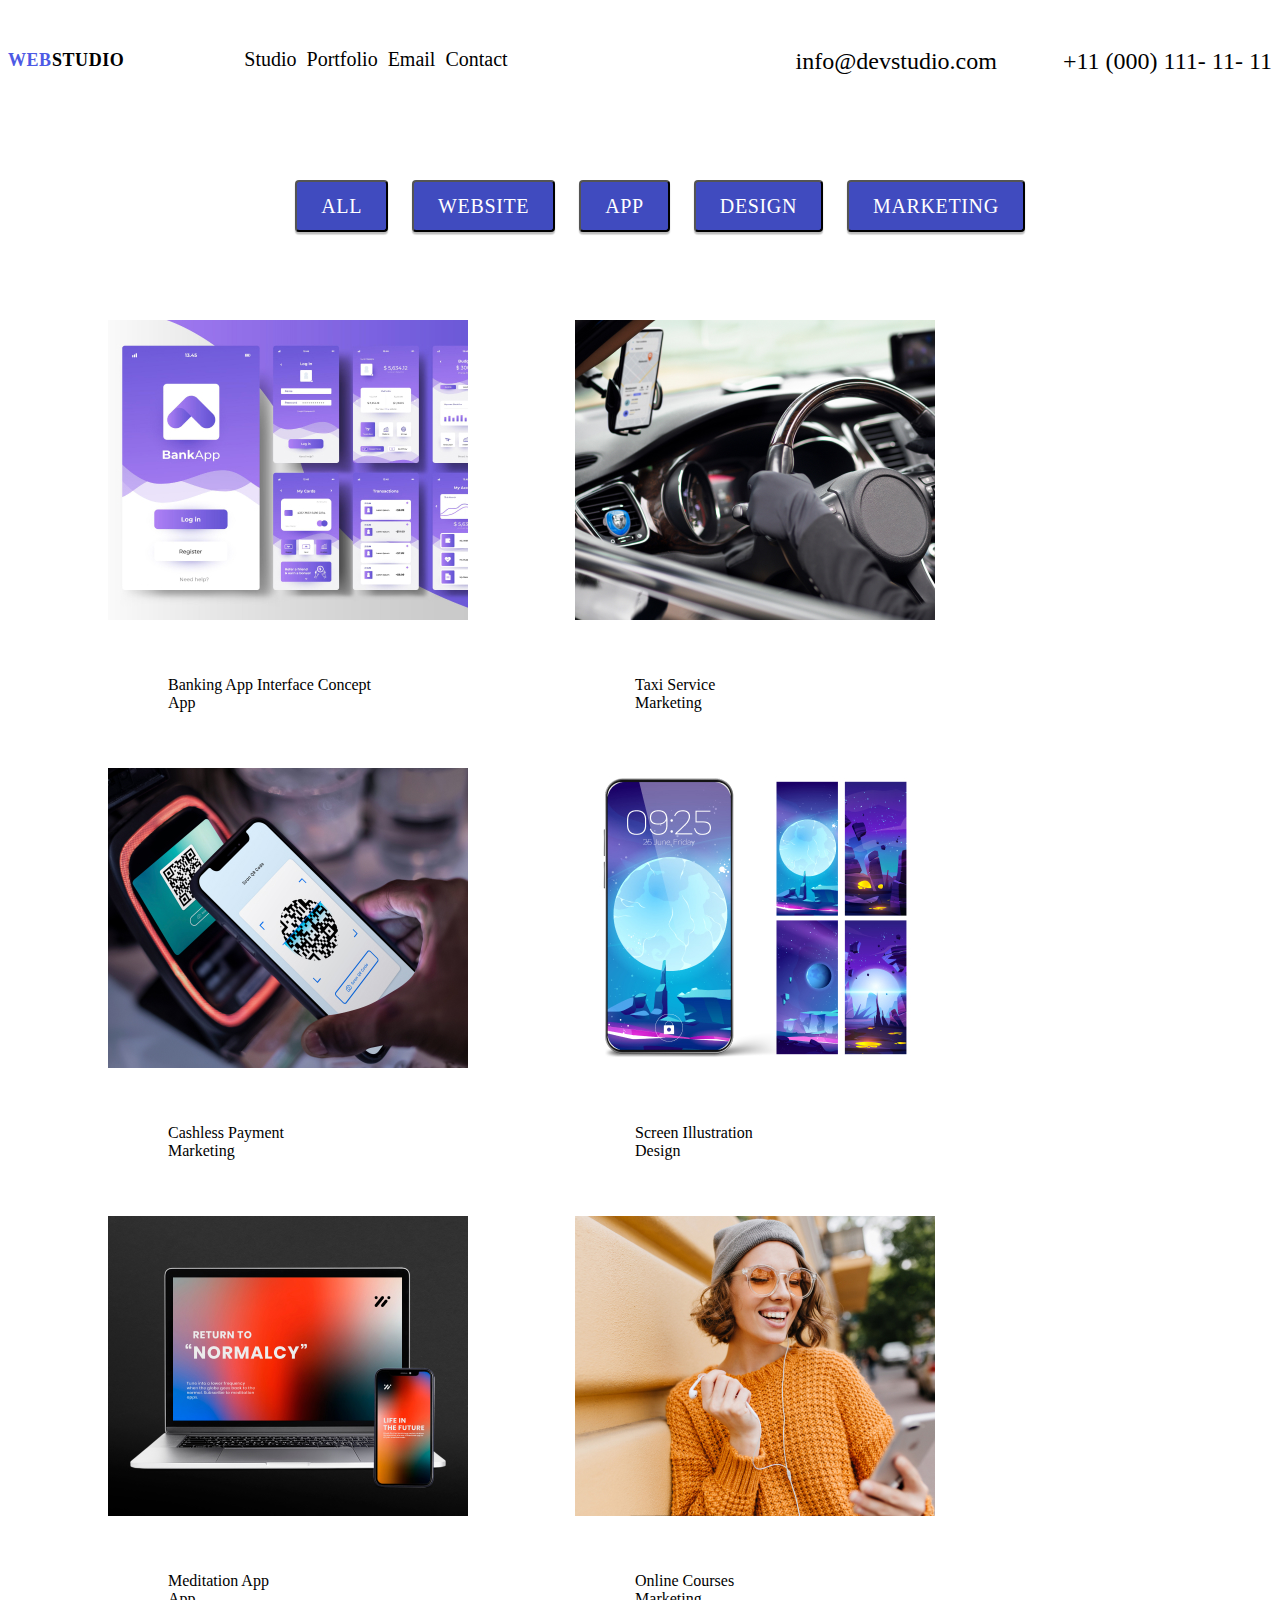
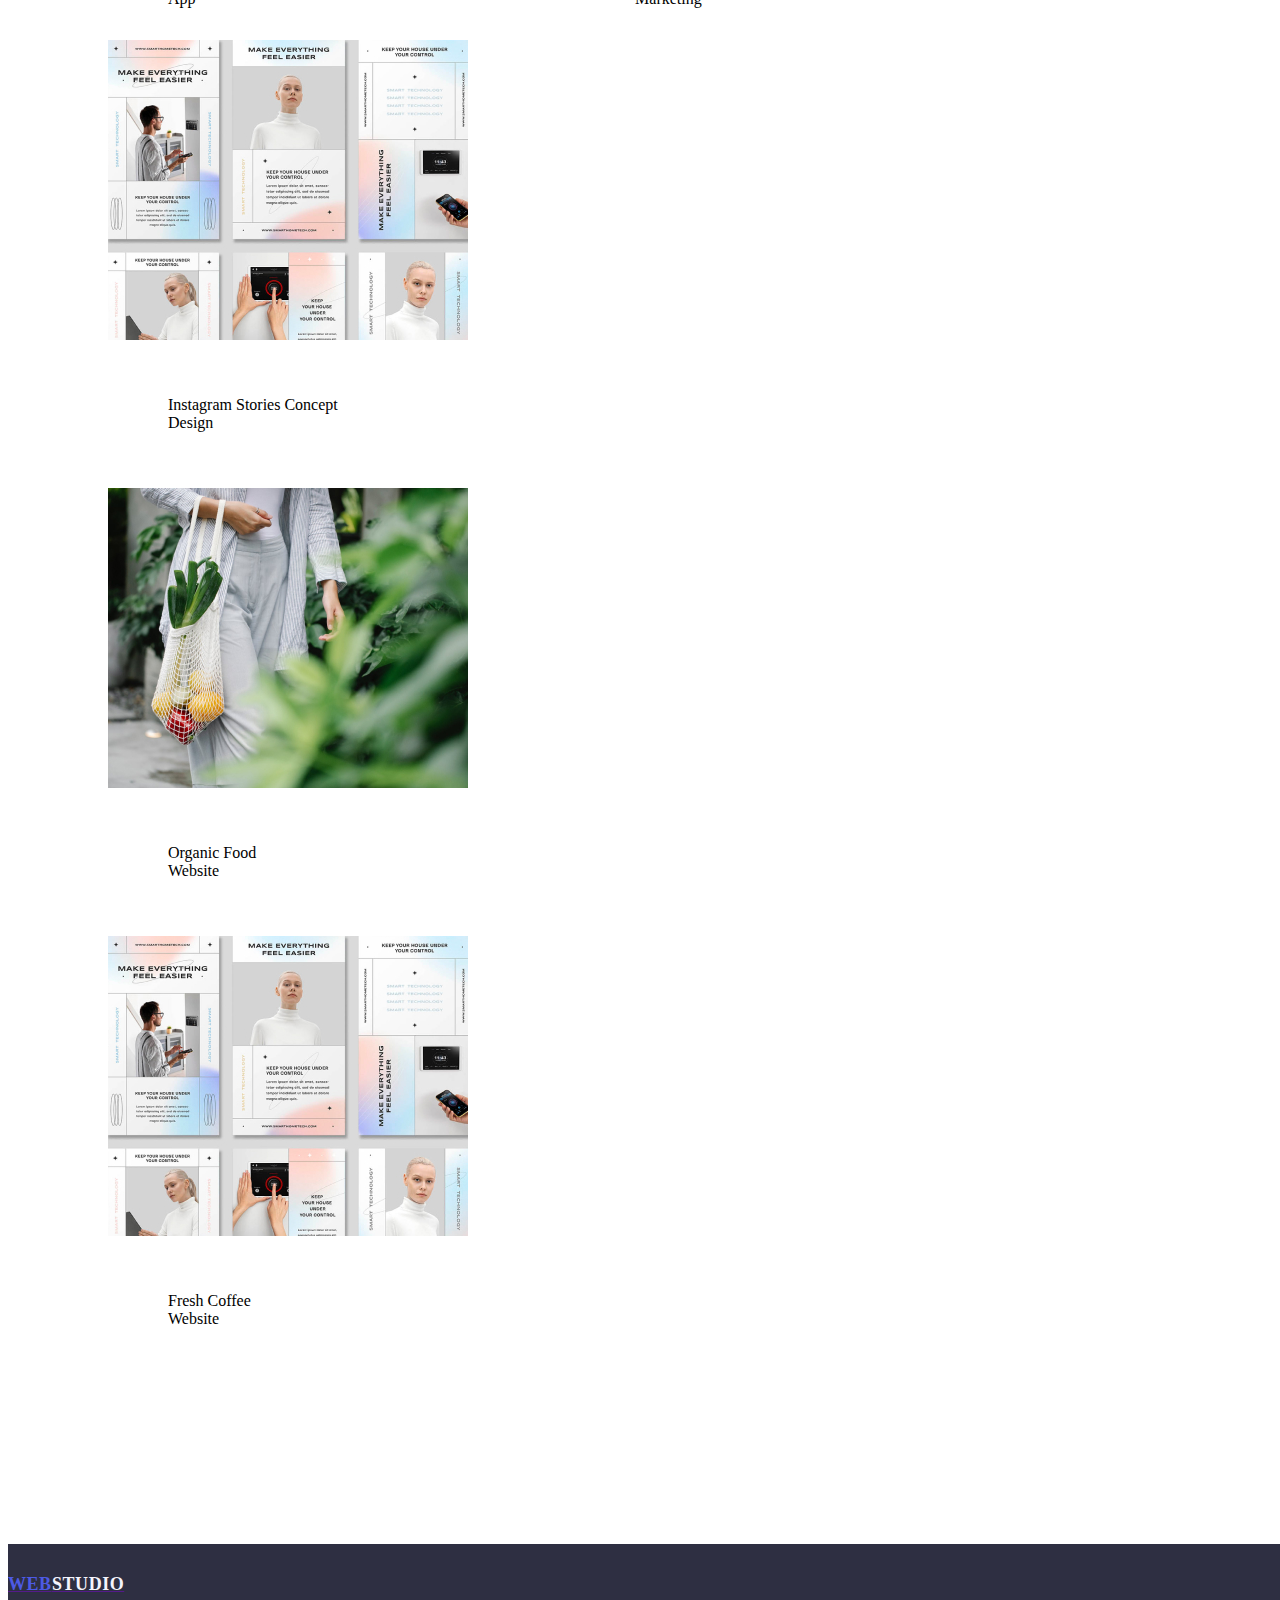
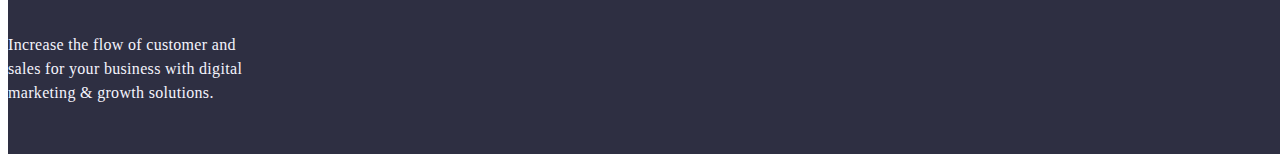
==== commit 701e17ad: "changes" ====
--- a/portfolio.html
+++ b/portfolio.html
@@ -7,11 +7,11 @@
         <link rel="stylesheet" href="css/style.css"/>
     </head>
     <body>
-        <header>
+        <header class="header-list1">
+            <div class="list-list1">
             <nav>
-                <a class="logo"><span class="web-logo">WEB</span><span class="studio-logo">STUDIO</span></a>
-              </nav>
-              <div class="list">
+                <a class="Port-logo"><span class="web-logo">WEB</span><span class="studio-logo">STUDIO</span></a>
+                 
                     <ul class="list">
                          <li class="list">
                             <a >Studio</a>
@@ -26,7 +26,10 @@
                                                                  <a>Contact</a>
                                                                     </li>
                                                                  </ul>
-                   
+                                                                 </nav>
+                                                                </div>
+                                                                
+                                                        <div class="list-list2">
                                                              <ul class="list2">
                                                          <li class="list2">
                                                      <a>info@devstudio.com</a>
@@ -34,9 +37,10 @@
                                             <li class="list2">
                                         <a>+11 (000) 111- 11- 11</a>
                                     </li>
+                                         </div>
                              </div>
         </header>
-        <ul>
+        <ul class="btn-button2">
             <button class="btn-button1">ALL</button>
             <button class="btn-button1">WEBSITE</button>
             <button class="btn-button1">APP</button>
--- a/css/style.css
+++ b/css/style.css
@@ -25,20 +25,17 @@
     text-transform: uppercase;
 }
 .studio-logo1{
-    display: flex;
-    width: 71px;
-    height: 21px;
-    flex-direction: column;
-    justify-content: center;
-    display:inline-flex;
-    color: var(#F4F4FD);
-    font-family: Roboto;
-    font-size: 18px;
-    font-style: normal;
-    font-weight: 800;
+    color: var(--CLOUD, #F4F4FD);
+    width:71px;
+    height:21px;
+    font-size:18px;
+    font-style:normal;
+    font-weight:800;
     line-height: 21px; /* 116.667% */
     letter-spacing: 0.54px;
     text-transform: uppercase;
+    
+
 }
 body{
     font-family:"Roboto"
@@ -53,10 +50,16 @@
     display:flex;
     justify-content: space-between;
 }
-.logo{
+.logo-list{
     display:flex;
     text-align:left;
-}
+    justify-content:space-evenly;
+    align-items:left;
+    display:inline-flex;
+    margin-top:20px;
+    margin-right:76px;
+}
+
 .features-list{
     display:inline-block;
     display:flex;
@@ -70,6 +73,7 @@
     letter-spacing:0.4px;
     width:264px;
 }
+/*
 .description1{
 
     color: var(--CLOUD, #F4F4FD);
@@ -80,34 +84,49 @@
     line-height: 24px;
     letter-spacing: 0.32px;
     width: 264px;
+}
+*/
+.list{
+    display:flex;
+    gap:10px;
+    justify-content:space-between;
     align-items:left;
-    justify-content:left;
-    margin-left:auto 0;
-}
-.list{
-    display:flex;
-    gap:15px;
-    justify-content:space-evenly;
-    align-items:left;
     display:inline-flex;
     margin-top:20px;
+    font-size:20px;
+}
+.list-1{
+    display:flex;
+    display:inline-flex;
+    margin-left:5px;
+    margin-top:20px; 
+    font-size:20px;
+    
+}
+.nav.nav{
+    font-weight:500px;
 }
 .list1{
-    display:flex;
-    display: flex-end;
+    display: flex;
+    padding: 24px 0;
+    gap: 40px;
+}
+    /*
+    display:flex;
+    display:flex-end;
     margin-left:190px;
     margin-top:20px;
     gap:1px;
     justify-content:flex-end;
-    align-items:center; 
-}
+    align-items:center;*/ 
+
 .list2{
     display:flex;
-    margin-left:190px;
-    gap:1px;
-    justify-content:flex-end;
+    margin-left:50px;
+    gap:16px;
     align-items:center;
     margin-top:20px;
+    font-size:24px;
 }
 .solution{
     color: var(--WHITE, #FFF);
@@ -118,9 +137,10 @@
     font-weight: 700;
     line-height: 60px;
     letter-spacing: 1.12px;
-    padding:200px 200px 50px;
-    justify-content:center;
-    display:flex;
+    padding:100px 200px 50px;
+    justify-content:center;
+    display:flex;
+    Text-transform:uppercase;
 }
 .hero{
      
@@ -147,18 +167,30 @@
     flex-direction:row;
     align-items: flex-start;
     gap:24px;
-    height: 250px;
-    
-}
+    height:200px;
+    width:360px;
+    
+}
+/*
 .img1{
     display:flex;
     display:inline-flex;
     flex-direction:row;
-    align-items: center;
+    align-items:center;
     justify-content:center;
     gap:2px; 
     height: 250px;
 }
+.img3{
+    display:flex;
+    display:inline-flex;
+    flex-direction:row;
+    align-items:center;
+    justify-content:center;
+    gap:2px; 
+    height: 250px;}
+    */
+
 .img2{
     display:flex;
     display: inline-flex;
@@ -177,23 +209,21 @@
     gap:10px;
 }
 .bg-dark{
-    display:flex;
+    
     background: var(--NAVYBLUE, #2E2F42);
+    text-align:left;
+    align-text:left;
     width:1440px;
-    height:312px;
-    justify-content: left;
-    flex-shrink: 0;
-    padding-top:20px;
-    padding-left:20px;  
-    font-family:Roboto;
+    height:200px;
+    justify-content:left;
+    flex-shrink:0;
+    padding-top:10px;
     font-size: 16px;
-    font-style: normal;
-    font-weight: 400;
     line-height: 24px;
     letter-spacing: 0.32px;color: var(--CLOUD, #F4F4FD);
+    margin:200px auto 0 auto;
 }
 .hero-btn{
-    
     display: inline-flex;
     padding: 16px 32px;
     align-items: center;
@@ -204,13 +234,61 @@
     border:1000px;
     justify-content: center;
 }
+
+.header-list{
+    border-bottom: 1px solid var(--Cornflower);
+    background-color: var(--White);
+    display:flex;
+    justify-content:space-between;
+    max-width:1200px;
+    margin:Auto 0;
+}
+.list-list{
+    display:flex;
+    justify-content:space-between;
+    gap:1px;
+}
+.list-2{
+    display:flex;
+    gap:3px;
+    justify-content:flex-start;
+
+}
+.nav-list{
+    display: flex;
+    align-items: center;  
+    padding: 24px 0;
+}
+
+/*
+.list-list1{
+    display: flex;
+    
+    padding: 24px 0;
+    gap: 40px;
+}
+*/
 .hero-btn:hover{
     cursor:pointer;
-    background-color:var (--ocean);
-}
+    background-color:var (--WHITE, #FFF);
+}
+.card-container{
+    display:flex;
+    justify-content:center;
+    gap:40px;
+} 
+.card{
+    list-style:none;
+    text-align:center;
+    width:264px;
+    height:260px;
+    box-shadow: 0px 2px 1px 0px #2e2f4214;
+    box-shadow: 0px 1px  1px 0px #2e2f4229;
+    box-shadow: 0px 1px 6px 0px #2e2f4214;
+}
+
 .description1{ 
     color: var(--CLOUD, #F4F4FD);
-    font-family: Roboto;
     font-size: 16px;
     font-style: normal;
     font-weight: 400;
@@ -218,20 +296,31 @@
     letter-spacing: 0.32px;
     padding-top:20px;
     align-items: left;
-    justify-content:left;
-}
+    justify-content:flex-start;
+    text-align:left;
+}
+
 .work{
-    align-items: center;
-    margin-left: 200px;
+    display:flex;
+    align-items: center;
+    justify-content:center;
+    margin-left:auto 0;
     color: var(--NAVY-BLUE, #2E2F42);
     text-align: center;
     font-family: Roboto;
-    font-size: 20px;
-    font-style: normal;
-    font-weight: 700;
+    font-size: 30px;
+    font-style: normal;
+    font-weight: 500;
     line-height: 40px; 
     letter-spacing: 0.72px;
     text-transform: capitalize;
+    
+}
+.work1{
+    display:flex;
+    justify-content: center;
+    gap:24px;
+    margin-bottom:200px;
 }
 .team{
     display:flex;
@@ -241,10 +330,10 @@
     text-align:center;
     justify-content:space-evenly;
     font-family: Roboto;
-    font-size: 20px;
-    font-style: normal;
-    font-weight: 700;
-    line-height: 40px;
+    font-size: 30px;
+    font-style: normal;
+    font-weight: 500;
+    line-height: 25px;
     letter-spacing: 0.72px;
     text-transform: capitalize;
 }
@@ -261,6 +350,7 @@
     margin-left:20px;
 }
 */
+/*
 .team-designation{
     display:flex;
     display:inline-flex;
@@ -270,23 +360,23 @@
     gap:5px;
     
 }
+*/
 .title{
     display:flex;
-    display:inline-flex;
-    align-items:flex-start; 
-    max-width: 1200px;
+    display:flex-start;
+    max-width: 1150px;
     padding: 5px;
     margin-left: auto;
     margin-right: auto;
-    justify-content:space-evenly;
+    justify-content:space-between;
     color: var(--NAVY-BLUE, #2E2F42);
-    font-family: Roboto;
-    font-size: 20px;
+    font-size: 27px;
     font-style: normal;
     font-weight: 500;
     line-height: 24px;
     letter-spacing: 0.4px;
     margin-bottom: 20px;
+
     /*
     display:flex;
     display:inline-flex;
@@ -308,27 +398,20 @@
   
 }
 .title-des{
-    display:flex;
-    align-items:flex-start;
     text-align: center;
     justify-content:center;
-    margin-left:60px;
     margin-bottom: 20px;
-    flex-wrap:nowrap;
+    margin-left:20px;
   
 
 }
+
 .des{
-    display:flex;
-    display:inline-flex;
-    align-content:center;
-    justify-content:center;
-    gap:20px;
+ 
     color:var(--SLATE, #434455);
     align-items:baseline;
     margin-top:40px;
     margin-left:20px;
-    font-family:Roboto;
     font-size: 16px;
     font-style:normal;
     font-weight:400;
@@ -344,53 +427,47 @@
     letter-spacing: 1.5px;
 
 }
-.btn-button1:hover{
+.btn-button1{
     cursor:pointer;
     display:flex;
     color: var(--WHITE, #FFF);
     text-align: center;
     align-content:center;
-
     font-family: Roboto;
     font-size: 20px;
     font-style: normal;
     font-weight: 500;
     line-height: 24px; 
     letter-spacing: 0.64px;
-
     display:inline-flex;
     padding: 12px 24px;
     align-items: center;
-    justify-content:space-around;
+    justify-content:center;
     flex-direction:row;
     gap:50px;
-
     border-radius: 4px;
     background: var(--OCEAN, #404BBF);
     box-shadow: 0px 2px 2px 0px rgba(0, 0, 0, 0.12), 0px 2px 1px 0px rgba(0, 0, 0, 0.08), 0px 3px 1px 0px rgba(0, 0, 0, 0.10);
 }
-.btn-button:hover{
+.btn-button{
     cursor:pointer;
     display:flex;
-    color: var(--WHITE, #FFF);
-    text-align: center;
+    color: var(--WHITE,#FFF);
+    text-align:center;
     align-content:center;
-
+    align-self:center;
     font-family: Roboto;
     font-size: 16px;
     font-style: normal;
     font-weight: 500;
     line-height: 24px; 
     letter-spacing: 0.64px;
-
     display:inline-flex;
     padding: 12px 24px;
     align-items: center;
-    justify-content:space-around;
-    flex-direction:row;
-    gap:50px;
-
-    border-radius: 4px;
+    justify-content:center;
+    gap:100px;
+    border-radius:4px;
     background: var(--OCEAN, #404BBF);
     box-shadow: 0px 2px 2px 0px rgba(0, 0, 0, 0.12), 0px 2px 1px 0px rgba(0, 0, 0, 0.08), 0px 3px 1px 0px rgba(0, 0, 0, 0.10);
 }
@@ -416,9 +493,6 @@
 .header{
     border-bottom: 1px solid var (--cornflower,#e7e9fc)
 }
-.header-list{
-    display:flex;
-}
 .container{
     margin: 0 auto;
     width:1158px;
@@ -429,7 +503,13 @@
     justify-content: space-between
 }
 .logo{
-    text-align:"center";
+    display:flex;
+    text-align:left;
+    justify-content:space-evenly;
+    align-items:left;
+    display:inline-flex;
+    margin-top:20px;
+    margin-right:76px;
 }
 .features-list{
     display:flex;
@@ -441,19 +521,11 @@
     text-align:center;
 }
 .hero{
-    padding-top: 188px;
-}
-.hero-btn{
-    background-color: var(--iris);
-    border:none;
-    border-radius: 4px;
-    color: var (--white);
-    padding:16px 32px;
-}
-.hero-btn:hover{
-    cursor:pointer;
-    background-color:var (--ocean);
-}
+    padding-top: 100px;
+    text-align:center;
+    margin:auto 0;
+}
+
 /*
 .h4{
     display:flex;
@@ -470,4 +542,38 @@
     margin-right:100px;
     gap:10px;
 }
-
+/*Portfolio*/
+
+.header-list1{
+        border-bottom: 1px solid var(--Cornflower);
+        background-color: var(--White);
+        display:flex;
+        justify-content:space-between;
+        max-width:1440px;
+        height:72px;
+        margin:Auto 0;
+        
+}
+.list-list1{
+    display:flex;
+    justify-content:space-between;
+    gap:1px;
+}
+.Port-logo{
+    display:flex;
+    text-align:left;
+    justify-content:space-evenly;
+    align-items:left;
+    display:inline-flex;
+    margin-top:20px;
+    margin-right:76px;
+
+}
+.btn-button2{
+    display:flex;
+    justify-content:center;
+    margin-top:100px;
+    margin-bottom:72px;
+    gap:24px;
+    
+}